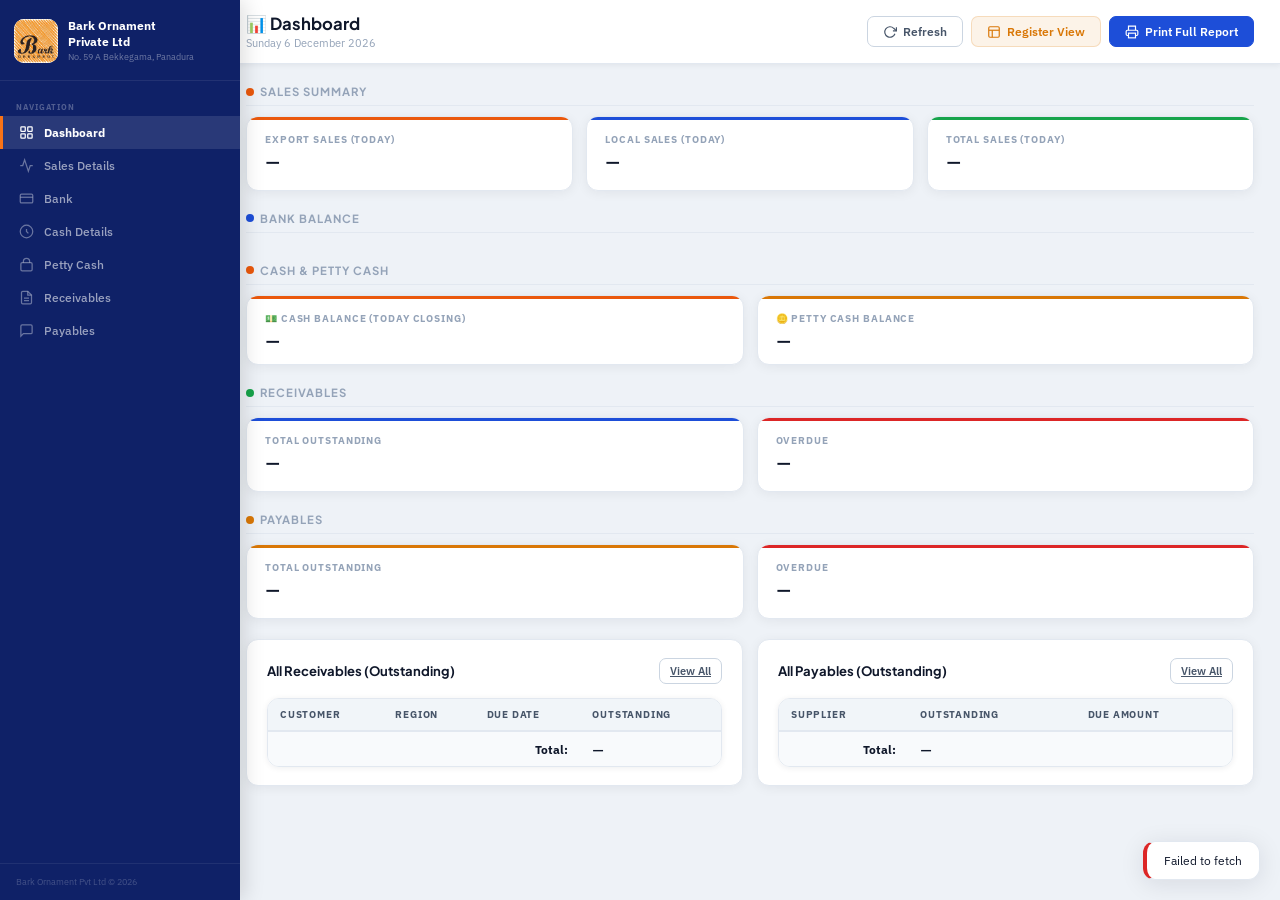
==== index.html @ 31d3d441 "index.html" ====
<!DOCTYPE html>
<html lang="en">
<head>
<meta charset="UTF-8"><meta name="viewport" content="width=device-width,initial-scale=1">
<title>Dashboard | Bark Ornament Pvt Ltd</title>

<style>
/* ── Print-only detail sections ── */
.print-section { display:none; }

/* ── Register Modal ── */
.reg-overlay { display:none; position:fixed; inset:0; background:rgba(10,20,50,0.55); backdrop-filter:blur(5px); z-index:2000; align-items:flex-start; justify-content:center; padding:20px; overflow-y:auto; }
.reg-overlay.open { display:flex; }
.reg-modal { background:#f0f4f8; border-radius:16px; width:100%; max-width:900px; box-shadow:0 24px 80px rgba(0,0,0,0.22); animation:slideUp 0.2s ease; margin:auto; }
.reg-header { background:linear-gradient(135deg,#1a2d6b 0%,#1d4ed8 100%); border-radius:16px 16px 0 0; padding:22px 28px 18px; display:flex; align-items:center; justify-content:space-between; }
.reg-header-left { display:flex; align-items:center; gap:14px; }
.reg-header-left img { width:52px; height:52px; border-radius:10px; background:#fff; object-fit:cover; }
.reg-header-logo-fallback { width:52px; height:52px; border-radius:10px; background:#fff; display:flex; align-items:center; justify-content:center; font-weight:800; font-size:0.75rem; color:#1a2d6b; }
.reg-company { color:#fff; }
.reg-company h2 { font-family:'Plus Jakarta Sans',sans-serif; font-weight:800; font-size:1.1rem; line-height:1.2; }
.reg-company p { font-size:0.72rem; opacity:0.72; margin-top:3px; }
.reg-title-center { flex:1; text-align:center; color:#fff; }
.reg-title-center h1 { font-family:'Plus Jakarta Sans',sans-serif; font-weight:800; font-size:1.25rem; letter-spacing:0.02em; }
.reg-title-center .reg-date { font-size:0.78rem; opacity:0.8; margin-top:3px; }
.reg-close { background:rgba(255,255,255,0.15); border:none; color:#fff; width:32px; height:32px; border-radius:8px; cursor:pointer; font-size:1.1rem; display:flex; align-items:center; justify-content:center; transition:background 0.13s; }
.reg-close:hover { background:rgba(255,255,255,0.28); }
.reg-body { padding:22px 28px; }
.reg-section { margin-bottom:20px; }
.reg-section-title { font-family:'Plus Jakarta Sans',sans-serif; font-weight:700; font-size:0.72rem; text-transform:uppercase; letter-spacing:0.1em; color:#1d4ed8; padding:0 0 6px; margin-bottom:10px; border-bottom:2px solid #1d4ed8; display:flex; align-items:center; gap:7px; }
.reg-cards { display:grid; gap:10px; margin-bottom:6px; }
.reg-cards.cols3 { grid-template-columns:repeat(3,1fr); }
.reg-cards.cols2 { grid-template-columns:repeat(2,1fr); }
.reg-card { background:#fff; border-radius:10px; padding:13px 16px; border:1px solid #e2e8f0; box-shadow:0 1px 4px rgba(0,0,0,0.06); border-left:4px solid #1d4ed8; }
.reg-card.green { border-left-color:#16a34a; }
.reg-card.orange { border-left-color:#ea580c; }
.reg-card.red { border-left-color:#dc2626; }
.reg-card.yellow { border-left-color:#d97706; }
.reg-card.cyan { border-left-color:#0284c7; }
.reg-card .rc-label { font-size:0.64rem; font-weight:700; text-transform:uppercase; letter-spacing:0.08em; color:#94a3b8; margin-bottom:5px; }
.reg-card .rc-val { font-family:'Plus Jakarta Sans',sans-serif; font-weight:800; font-size:1.2rem; color:#0f172a; }
.reg-card .rc-sub { font-size:0.68rem; color:#64748b; margin-top:3px; }
.reg-table { width:100%; border-collapse:collapse; font-size:0.8rem; border-radius:8px; overflow:hidden; border:1px solid #e2e8f0; }
.reg-table thead th { background:#1d4ed8; color:#fff; padding:8px 12px; text-align:left; font-size:0.65rem; font-weight:700; text-transform:uppercase; letter-spacing:0.07em; }
.reg-table th.r, .reg-table td.r { text-align:right; }
.reg-table tbody tr { border-bottom:1px solid #f1f5f9; transition:background 0.1s; }
.reg-table tbody tr:nth-child(even) { background:#f8fafc; }
.reg-table tbody tr:hover { background:#eff6ff; }
.reg-table td { padding:7px 12px; color:#1e293b; }
.reg-table tfoot td { background:#f1f5f9; font-weight:700; border-top:2px solid #e2e8f0; padding:8px 12px; }
.reg-footer { background:#f8fafc; border-top:1px solid #e2e8f0; border-radius:0 0 16px 16px; padding:12px 28px; display:flex; align-items:center; justify-content:space-between; font-size:0.72rem; color:#94a3b8; }
.reg-print-btn { background:#1d4ed8; color:#fff; border:none; border-radius:8px; padding:9px 20px; font-size:0.82rem; font-weight:700; cursor:pointer; display:flex; align-items:center; gap:6px; font-family:'IBM Plex Sans',sans-serif; transition:background 0.13s; }
.reg-print-btn:hover { background:#1e40af; }

@media print {
  /* Hide everything except the print report */
  body > *:not(#printReport) { display:none !important; }
  #printReport { display:block !important; }
  .screen-only { display:none !important; }

  /* A4 page setup */
  @page { size:A4 portrait; margin:14mm 12mm 14mm 12mm; }

  #printReport {
    font-family:'Segoe UI',Arial,sans-serif;
    font-size:9pt;
    color:#111;
    background:#fff;
    width:100%;
  }

  /* Header */
  .pr-header { display:flex !important; align-items:center; padding-bottom:10pt; border-bottom:2.5pt solid #1a2d6b; margin-bottom:12pt; }
  .pr-header-logo { width:56pt; height:56pt; object-fit:cover; border-radius:6pt; margin-right:12pt; }
  .pr-header-company h1 { font-size:14pt; font-weight:700; color:#1a2d6b; margin:0 0 2pt; }
  .pr-header-company p { font-size:8pt; color:#555; margin:0; line-height:1.5; }
  .pr-header-right { margin-left:auto; text-align:right; }
  .pr-header-right .pr-report-title { font-size:13pt; font-weight:700; color:#1a2d6b; display:block; }
  .pr-header-right .pr-report-date { font-size:8pt; color:#555; display:block; margin-top:2pt; }
  .pr-header-right .pr-generated { font-size:7.5pt; color:#888; display:block; margin-top:2pt; }

  /* Divider */
  .pr-divider { height:1pt; background:#1a2d6b; margin:8pt 0; display:block !important; }

  /* Section heading */
  .print-section { display:block !important; page-break-inside:avoid; margin-bottom:14pt; }
  .print-section h3 { font-size:9pt; font-weight:700; color:#fff; background:#1a2d6b !important; -webkit-print-color-adjust:exact; print-color-adjust:exact; padding:5pt 8pt; border-radius:3pt; margin-bottom:6pt; text-transform:uppercase; letter-spacing:0.06em; display:flex; align-items:center; gap:4pt; }

  /* Summary cards in print */
  .print-summary-grid { display:grid !important; grid-template-columns:repeat(3,1fr); gap:6pt; margin-bottom:8pt; }
  .print-summary-card { border:1pt solid #ddd; border-radius:4pt; padding:7pt 9pt; border-left:3pt solid #1d4ed8; }
  .print-summary-card.orange { border-left-color:#ea580c; }
  .print-summary-card.green { border-left-color:#16a34a; }
  .print-summary-card .ps-label { font-size:6.5pt; font-weight:700; color:#888; text-transform:uppercase; letter-spacing:0.07em; margin-bottom:3pt; }
  .print-summary-card .ps-val { font-size:11pt; font-weight:700; color:#1a2d6b; }

  /* Tables */
  .print-table { width:100%; border-collapse:collapse; font-size:8pt; margin-bottom:4pt; }
  .print-table th { background:#1a2d6b !important; color:#fff !important; padding:5pt 7pt; text-align:left; font-size:7pt; text-transform:uppercase; letter-spacing:0.06em; -webkit-print-color-adjust:exact; print-color-adjust:exact; }
  .print-table td { padding:5pt 7pt; border-bottom:0.5pt solid #eee; }
  .print-table tbody tr:nth-child(even) td { background:#f4f7ff !important; -webkit-print-color-adjust:exact; print-color-adjust:exact; }
  .print-table tfoot td { background:#e8edf7 !important; font-weight:700; border-top:1.5pt solid #1a2d6b; -webkit-print-color-adjust:exact; print-color-adjust:exact; }
  .print-two-col { display:grid !important; grid-template-columns:1fr 1fr; gap:10pt; margin-bottom:12pt; }
  .print-two-col .print-section { margin-bottom:0; }
  .text-right { text-align:right !important; }
  .c-blue { color:#1a2d6b !important; font-weight:700; }
  .c-green { color:#16a34a !important; font-weight:700; }
  .c-red { color:#dc2626 !important; font-weight:700; }
  .c-orange { color:#ea580c !important; font-weight:700; }

  /* Footer */
  .pr-footer { display:flex !important; justify-content:space-between; border-top:1pt solid #ccc; padding-top:6pt; margin-top:10pt; font-size:7pt; color:#888; }
}
/* Screen summary grid overrides */
.dash-summary-group { margin-bottom:16px; }
.dash-section-title { font-family:'Plus Jakarta Sans',sans-serif; font-size:0.78rem; font-weight:700; text-transform:uppercase; letter-spacing:0.09em; color:var(--text-muted); margin-bottom:10px; padding-bottom:6px; border-bottom:1px solid var(--border); display:flex; align-items:center; gap:6px; }
.dash-section-title span { width:8px; height:8px; border-radius:50%; display:inline-block; background:var(--accent); }
.dash-section-title span.g { background:var(--success); }
.dash-section-title span.y { background:var(--warning); }
.dash-section-title span.o { background:var(--orange); }
/* ── SIDEBAR ── */
.sidebar{width:220px;min-height:100vh;background:#1a2d6b;display:flex;flex-direction:column;position:fixed;top:0;left:0;bottom:0;z-index:100;box-shadow:3px 0 16px rgba(0,0,0,0.18)}
.sb-logo{padding:18px 14px 16px;border-bottom:1px solid rgba(255,255,255,0.08);display:flex;align-items:center;gap:10px}
.sb-logo-img{width:44px;height:44px;background:#fff;border-radius:10px;display:flex;align-items:center;justify-content:center;font-weight:800;font-size:0.78rem;color:#1a2d6b;flex-shrink:0}
.sb-company{font-weight:700;font-size:0.8rem;color:#fff;line-height:1.35}
.sb-addr{font-size:0.62rem;color:rgba(255,255,255,0.4);margin-top:2px;line-height:1.4}
.sb-nav{flex:1;padding:10px 0;overflow-y:auto}
.sb-lbl{font-size:0.58rem;font-weight:700;letter-spacing:0.12em;text-transform:uppercase;color:rgba(255,255,255,0.28);padding:10px 16px 4px}
.sb-link{display:flex;align-items:center;gap:10px;padding:9px 16px;color:rgba(255,255,255,0.58);text-decoration:none;font-size:0.81rem;font-weight:500;cursor:pointer;border-left:3px solid transparent;transition:all 0.13s;user-select:none}
.sb-link:hover{background:rgba(255,255,255,0.08);color:#fff}
.sb-link.active{background:rgba(255,255,255,0.11);color:#fff;border-left-color:#f97316;font-weight:700}
.sb-link svg{width:15px;height:15px;flex-shrink:0;opacity:0.65}
.sb-link.active svg{opacity:1}
.sb-footer{padding:11px 16px;border-top:1px solid rgba(255,255,255,0.07);font-size:0.62rem;color:rgba(255,255,255,0.22);line-height:1.6}
</style>
<style>
@import url('https://fonts.googleapis.com/css2?family=Plus+Jakarta+Sans:wght@400;500;600;700;800&family=IBM+Plex+Sans:wght@300;400;500;600&display=swap');

:root {
  --bg-page:    #eef2f7;
  --bg-card:    #ffffff;
  --bg-card2:   #f8fafc;
  --bg-input:   #f1f5f9;

  --sidebar-bg:     #0f2167;
  --sidebar-border: rgba(255,255,255,0.08);
  --sidebar-text:   rgba(255,255,255,0.62);
  --sidebar-active-bg: rgba(255,255,255,0.12);
  --sidebar-accent: #f97316;

  --accent:      #1d4ed8;
  --accent-hov:  #1e40af;
  --accent-light:#3b82f6;
  --accent-soft: rgba(29,78,216,0.07);

  --border:      #e2e8f0;
  --border-dark: #cbd5e1;

  --text-primary:   #0f172a;
  --text-secondary: #475569;
  --text-muted:     #94a3b8;

  --success:   #16a34a; --success-bg: rgba(22,163,74,0.09);
  --warning:   #d97706; --warning-bg: rgba(217,119,6,0.09);
  --danger:    #dc2626; --danger-bg:  rgba(220,38,38,0.09);
  --info:      #0284c7; --info-bg:    rgba(2,132,199,0.09);
  --orange:    #ea580c; --orange-bg:  rgba(234,88,12,0.09);

  --sidebar-w: 240px;
  --hdr-h: 64px;
  --radius: 12px; --radius-sm: 7px;
  --shadow: 0 4px 24px rgba(15,23,42,0.10);
  --shadow-sm: 0 1px 6px rgba(15,23,42,0.07);
  --shadow-card: 0 2px 12px rgba(15,23,42,0.06);
}

*,*::before,*::after{box-sizing:border-box;margin:0;padding:0}
html{font-size:14.5px}
body{font-family:'IBM Plex Sans',sans-serif;background:var(--bg-page);color:var(--text-primary);min-height:100vh;display:flex;overflow-x:hidden}
::-webkit-scrollbar{width:5px}
::-webkit-scrollbar-track{background:var(--bg-page)}
::-webkit-scrollbar-thumb{background:var(--border-dark);border-radius:3px}

/* SIDEBAR */
.sidebar{width:var(--sidebar-w);min-height:100vh;background:var(--sidebar-bg);display:flex;flex-direction:column;position:fixed;top:0;left:0;bottom:0;z-index:100;box-shadow:4px 0 20px rgba(0,0,0,0.14)}

.sidebar-logo img{width:52px;height:52px;object-fit:contain;border-radius:8px;background:#fff;padding:3px;margin-bottom:9px}
.sidebar-logo .company{font-family:'Plus Jakarta Sans',sans-serif;font-weight:700;font-size:0.86rem;color:#fff;line-height:1.3}
.sidebar-logo .subtitle{font-size:0.68rem;color:var(--sidebar-text);margin-top:3px;line-height:1.4}









/* MAIN */
.main{margin-left:220px;flex:1;min-height:100vh;display:flex;flex-direction:column}
.page-header{background:var(--bg-card);border-bottom:1px solid var(--border);padding:0 26px;height:var(--hdr-h);display:flex;align-items:center;justify-content:space-between;position:sticky;top:0;z-index:50;box-shadow:var(--shadow-sm)}
.page-header-left h1{font-family:'Plus Jakarta Sans',sans-serif;font-weight:700;font-size:1.15rem;color:var(--text-primary)}
.page-header-left .page-date{font-size:0.74rem;color:var(--text-muted);margin-top:2px}
.page-header-right{display:flex;gap:8px;align-items:center}
.content{padding:20px 26px;flex:1}

/* BUTTONS */
.btn{display:inline-flex;align-items:center;gap:6px;padding:7px 15px;border-radius:var(--radius-sm);font-family:'IBM Plex Sans',sans-serif;font-size:0.82rem;font-weight:600;cursor:pointer;border:1px solid transparent;transition:all 0.15s;white-space:nowrap}
.btn svg{width:14px;height:14px}
.btn-primary{background:var(--accent);color:#fff;border-color:var(--accent)}
.btn-primary:hover{background:var(--accent-hov);transform:translateY(-1px);box-shadow:0 4px 12px rgba(29,78,216,0.28)}
.btn-success{background:var(--success);color:#fff}
.btn-success:hover{filter:brightness(1.08)}
.btn-secondary{background:#fff;color:var(--text-secondary);border-color:var(--border-dark)}
.btn-secondary:hover{background:var(--bg-card2);color:var(--text-primary)}
.btn-danger{background:var(--danger-bg);color:var(--danger);border-color:rgba(220,38,38,0.2)}
.btn-danger:hover{background:var(--danger);color:#fff}
.btn-warning{background:var(--warning-bg);color:var(--warning);border-color:rgba(217,119,6,0.2)}
.btn-warning:hover{background:var(--warning);color:#fff}
.btn-orange{background:var(--orange-bg);color:var(--orange);border-color:rgba(234,88,12,0.2)}
.btn-orange:hover{background:var(--orange);color:#fff}
.btn-icon{padding:6px 8px}
.btn-sm{padding:5px 10px;font-size:0.77rem}

/* CARDS */
.card{background:var(--bg-card);border:1px solid var(--border);border-radius:var(--radius);padding:18px 20px;box-shadow:var(--shadow-card)}
.card-header{display:flex;align-items:center;justify-content:space-between;margin-bottom:14px}
.card-title{font-family:'Plus Jakarta Sans',sans-serif;font-weight:700;font-size:0.9rem;color:var(--text-primary)}

/* SUMMARY CARDS */
.summary-grid{display:grid;grid-template-columns:repeat(auto-fill,minmax(205px,1fr));gap:13px;margin-bottom:20px}
.summary-card{background:var(--bg-card);border:1px solid var(--border);border-radius:var(--radius);padding:16px 18px;box-shadow:var(--shadow-card);position:relative;overflow:hidden;transition:transform 0.16s,box-shadow 0.16s}
.summary-card:hover{transform:translateY(-2px);box-shadow:var(--shadow)}
.summary-card::before{content:'';position:absolute;top:0;left:0;right:0;height:3px;background:var(--accent)}
.summary-card.green::before{background:var(--success)}
.summary-card.yellow::before{background:var(--warning)}
.summary-card.red::before{background:var(--danger)}
.summary-card.cyan::before{background:var(--info)}
.summary-card.orange::before{background:var(--orange)}
.sc-label{font-size:0.68rem;font-weight:700;text-transform:uppercase;letter-spacing:0.09em;color:var(--text-muted);margin-bottom:7px}
.sc-value{font-family:'Plus Jakarta Sans',sans-serif;font-weight:800;font-size:1.38rem;color:var(--text-primary);line-height:1.1}
.sc-value.small{font-size:1.05rem}
.sc-sub{font-size:0.71rem;color:var(--text-secondary);margin-top:4px}

/* TOOLBAR/FILTER */
.toolbar{display:flex;align-items:center;gap:9px;flex-wrap:wrap;margin-bottom:13px}
.filter-bar{display:flex;gap:8px;flex-wrap:wrap;margin-bottom:13px;align-items:center}
.filter-bar label{font-size:0.74rem;color:var(--text-muted);font-weight:600}
.filter-bar select,.filter-bar input[type="date"],.filter-bar input[type="text"]{background:var(--bg-card);border:1px solid var(--border-dark);border-radius:var(--radius-sm);padding:6px 10px;color:var(--text-primary);font-size:0.81rem;outline:none;font-family:'IBM Plex Sans',sans-serif;transition:border-color 0.14s}
.filter-bar select:focus,.filter-bar input:focus{border-color:var(--accent);box-shadow:0 0 0 3px rgba(29,78,216,0.08)}
.search-box{position:relative}
.search-box input{background:var(--bg-card);border:1px solid var(--border-dark);border-radius:var(--radius-sm);padding:6px 10px 6px 32px;color:var(--text-primary);font-size:0.81rem;width:200px;outline:none;font-family:'IBM Plex Sans',sans-serif;transition:border-color 0.14s}
.search-box input:focus{border-color:var(--accent);box-shadow:0 0 0 3px rgba(29,78,216,0.08)}
.search-box svg{position:absolute;left:9px;top:50%;transform:translateY(-50%);width:14px;height:14px;color:var(--text-muted)}

/* TABS */
.tabs{display:flex;border-bottom:2px solid var(--border);margin-bottom:16px}
.tab{padding:8px 18px;font-size:0.83rem;font-weight:600;color:var(--text-muted);cursor:pointer;border-bottom:2px solid transparent;margin-bottom:-2px;transition:all 0.15s}
.tab:hover{color:var(--text-primary)}
.tab.active{color:var(--accent);border-bottom-color:var(--accent)}

/* SECTION HEADER */
.section-hdr{display:flex;align-items:center;justify-content:space-between;margin-bottom:11px}
.section-hdr h2{font-family:'Plus Jakarta Sans',sans-serif;font-weight:700;font-size:0.93rem;color:var(--text-primary);display:flex;align-items:center;gap:7px}
.section-hdr h2 .dot{width:8px;height:8px;border-radius:50%;background:var(--accent);display:inline-block}
.section-hdr h2 .dot.green{background:var(--success)}
.section-hdr h2 .dot.yellow{background:var(--warning)}
.section-hdr h2 .dot.orange{background:var(--orange)}
.section-hdr h2 .dot.red{background:var(--danger)}

/* TABLE */
.table-wrap{overflow-x:auto;border-radius:var(--radius);border:1px solid var(--border);box-shadow:var(--shadow-sm)}
.data-table{width:100%;border-collapse:collapse;font-size:0.83rem}
.data-table thead th{background:#f1f5f9;padding:9px 12px;text-align:left;font-weight:700;font-size:0.69rem;text-transform:uppercase;letter-spacing:0.08em;color:var(--text-secondary);border-bottom:2px solid var(--border);white-space:nowrap}
.data-table tbody tr{border-bottom:1px solid var(--border);transition:background 0.11s}
.data-table tbody tr:hover{background:var(--accent-soft)}
.data-table tbody tr:last-child{border-bottom:none}
.data-table td{padding:9px 12px;color:var(--text-primary);vertical-align:middle}
.data-table td.muted{color:var(--text-muted)}
.data-table tfoot td{background:#f8fafc;font-weight:700;padding:9px 12px;border-top:2px solid var(--border);font-size:0.85rem}
.actions{display:flex;gap:4px;align-items:center}

/* BADGES */
.badge{display:inline-flex;align-items:center;padding:2px 8px;border-radius:20px;font-size:0.69rem;font-weight:700}
.badge-success{background:var(--success-bg);color:var(--success)}
.badge-warning{background:var(--warning-bg);color:var(--warning)}
.badge-danger{background:var(--danger-bg);color:var(--danger)}
.badge-info{background:var(--info-bg);color:var(--info)}
.badge-orange{background:var(--orange-bg);color:var(--orange)}
.badge-secondary{background:#f1f5f9;color:var(--text-secondary)}
.region-local{background:rgba(29,78,216,0.08);color:var(--accent)}
.region-seychelles{background:var(--success-bg);color:var(--success)}
.region-maldives{background:var(--warning-bg);color:var(--warning)}
.cur-lkr{background:var(--info-bg);color:var(--info);font-size:0.67rem}
.cur-usd{background:var(--success-bg);color:var(--success);font-size:0.67rem}
.type-export{background:var(--orange-bg);color:var(--orange)}
.type-local{background:var(--accent-soft);color:var(--accent)}

/* ACCOUNT CARDS */
.acc-grid{display:grid;grid-template-columns:repeat(auto-fill,minmax(245px,1fr));gap:13px;margin-bottom:18px}
.acc-card{background:var(--bg-card);border:1px solid var(--border);border-radius:var(--radius);padding:16px 18px;box-shadow:var(--shadow-card);position:relative;transition:box-shadow 0.16s}
.acc-card:hover{box-shadow:var(--shadow)}
.acc-card .acc-currency{position:absolute;top:12px;right:12px}
.acc-bank{font-size:0.7rem;color:var(--text-muted);margin-bottom:3px}
.acc-name{font-family:'Plus Jakarta Sans',sans-serif;font-weight:700;font-size:0.93rem;color:var(--text-primary)}
.acc-no{font-size:0.71rem;color:var(--text-secondary);font-family:monospace;margin-top:2px}
.acc-balance{font-family:'Plus Jakarta Sans',sans-serif;font-weight:800;font-size:1.25rem;color:var(--accent);margin-top:10px}
.acc-balance.usd{color:var(--success)}
.acc-actions{display:flex;gap:6px;margin-top:11px}

/* MODAL */
.modal-overlay{display:none;position:fixed;inset:0;background:rgba(15,23,42,0.4);backdrop-filter:blur(3px);z-index:1000;align-items:center;justify-content:center;padding:20px}
.modal-overlay.open{display:flex}
.modal{background:var(--bg-card);border:1px solid var(--border);border-radius:var(--radius);box-shadow:0 20px 60px rgba(15,23,42,0.16);width:100%;max-width:520px;max-height:90vh;display:flex;flex-direction:column;animation:slideUp 0.18s ease}
.modal.modal-lg{max-width:680px}
@keyframes slideUp{from{transform:translateY(14px);opacity:0}to{transform:none;opacity:1}}
.modal-header{display:flex;align-items:center;justify-content:space-between;padding:16px 20px 13px;border-bottom:1px solid var(--border)}
.modal-header h3{font-family:'Plus Jakarta Sans',sans-serif;font-weight:700;font-size:0.98rem;color:var(--text-primary)}
.modal-close{background:none;border:none;color:var(--text-muted);cursor:pointer;font-size:1.25rem;line-height:1;padding:0 4px;transition:color 0.13s;border-radius:4px}
.modal-close:hover{color:var(--danger);background:var(--danger-bg)}
.modal-body{padding:16px 20px;overflow-y:auto;flex:1}
.modal-footer{padding:13px 20px;border-top:1px solid var(--border);display:flex;gap:8px;justify-content:flex-end}

/* FORM */
.form-grid{display:grid;grid-template-columns:1fr 1fr;gap:12px}
.form-grid.single{grid-template-columns:1fr}
.form-group{display:flex;flex-direction:column;gap:5px}
.form-group.span2{grid-column:span 2}
.form-group label{font-size:0.72rem;font-weight:700;color:var(--text-secondary);text-transform:uppercase;letter-spacing:0.04em}
.form-control{background:var(--bg-input);border:1px solid var(--border);border-radius:var(--radius-sm);padding:8px 10px;color:var(--text-primary);font-size:0.85rem;outline:none;font-family:'IBM Plex Sans',sans-serif;transition:border-color 0.14s,box-shadow 0.14s}
.form-control:focus{border-color:var(--accent);box-shadow:0 0 0 3px rgba(29,78,216,0.09);background:#fff}
.form-control option{background:#fff}
textarea.form-control{resize:vertical;min-height:62px}

/* MISC */
.divider{height:1px;background:var(--border);margin:18px 0}
.text-success{color:var(--success)}.text-danger{color:var(--danger)}.text-warning{color:var(--warning)}.text-info{color:var(--info)}.text-muted{color:var(--text-muted)}.text-orange{color:var(--orange)}
.fw700{font-weight:700;font-family:'Plus Jakarta Sans',sans-serif}
.two-col{display:grid;grid-template-columns:1fr 1fr;gap:14px;margin-bottom:20px}
@media(max-width:900px){.two-col{grid-template-columns:1fr}}

/* LOADING */
#loading{display:none;position:fixed;inset:0;background:rgba(255,255,255,0.72);backdrop-filter:blur(2px);z-index:2000;align-items:center;justify-content:center;flex-direction:column;gap:12px}
.spinner{width:36px;height:36px;border-radius:50%;border:3px solid var(--border-dark);border-top-color:var(--accent);animation:spin 0.68s linear infinite}
@keyframes spin{to{transform:rotate(360deg)}}
.loading-text{font-size:0.82rem;color:var(--text-secondary);font-weight:600}

/* TOAST */
.toast{position:fixed;bottom:20px;right:20px;z-index:9999;background:#fff;border:1px solid var(--border);border-radius:var(--radius);padding:11px 17px;font-size:0.84rem;color:var(--text-primary);box-shadow:var(--shadow);max-width:310px;transform:translateY(14px);opacity:0;transition:all 0.26s}
.toast.show{transform:none;opacity:1}
.toast-success{border-left:4px solid var(--success)}
.toast-error{border-left:4px solid var(--danger)}
.toast-warning{border-left:4px solid var(--warning)}
.toast-info{border-left:4px solid var(--info)}

/* EMPTY STATE */
.empty-state{text-align:center;padding:34px 20px;color:var(--text-muted)}
.empty-state p{font-size:0.86rem}

/* PRINT */
.print-company-header{display:none}
@media print{
  body{background:#fff!important;color:#000!important}
  .sidebar,.page-header-right,.toolbar,.filter-bar,.btn,.actions,.modal-overlay,#loading,.toast,.tabs{display:none!important}
  .main{margin-left:220px;align-items:center;gap:13px;padding-bottom:11px;border-bottom:2px solid #1d4ed8;margin-bottom:14px}
  .print-company-header img{width:54px;height:54px;object-fit:contain}
  .print-company-header .pch-name{font-size:13pt;font-weight:700;color:#1d4ed8}
  .print-company-header .pch-addr{font-size:8.5pt;color:#555;margin-top:2px}
  .print-company-header .pch-right{margin-left:auto;text-align:right;font-size:8.5pt;color:#555}
  .summary-card{border:1px solid #ddd!important;box-shadow:none!important;page-break-inside:avoid}
  .summary-card::before{display:none}
  .sc-value{color:#1d4ed8!important}
  .card,.table-wrap{border:1px solid #ddd!important;box-shadow:none!important}
  .data-table thead th{background:#1d4ed8!important;color:#fff!important;-webkit-print-color-adjust:exact;print-color-adjust:exact}
  .data-table tbody tr:nth-child(even) td{background:#f8faff!important}
  .data-table td{border-bottom:1px solid #eee!important}
  @page{margin:14mm 12mm}
}

</style>
<script>
// ============================================================
// config.js — Bark Ornament Daily Report System
// ============================================================

const CONFIG = {
  SCRIPT_URL: 'https://script.google.com/macros/s/AKfycbw4HSqqDmnhU5y49DDHaBzI7YbsXTFkUHZzKFRUBFmICh_fTPoFvyADgTboPgqcxTXr/exec',
  COMPANY_NAME:    'Bark Ornament Private Ltd',
  COMPANY_ADDRESS: 'No. 59 A Bekkegama, Panadura',
};

// ============================================================
// common.js — Bark Ornament Daily Report System
// Shared utilities, API helpers, formatters
// ============================================================

/* ─────────────────────────────────────────────────────────────
   CONFIG VALIDATION
───────────────────────────────────────────────────────────── */
function isConfigured() {
  return CONFIG.SCRIPT_URL &&
         CONFIG.SCRIPT_URL !== 'YOUR_GOOGLE_APPS_SCRIPT_WEB_APP_URL' &&
         CONFIG.SCRIPT_URL.startsWith('https://script.google.com');
}

function showConfigBanner() {
  if (document.getElementById('__configBanner')) return;
  const b = document.createElement('div');
  b.id = '__configBanner';
  b.style.cssText = [
    'position:fixed;top:0;left:0;right:0;z-index:99999',
    'background:#fef3c7;border-bottom:2px solid #d97706',
    'padding:11px 20px;display:flex;align-items:center;gap:10px',
    "font-family:'IBM Plex Sans',sans-serif;font-size:0.85rem;color:#92400e",
    'box-shadow:0 2px 8px rgba(0,0,0,0.1)'
  ].join(';');
  b.innerHTML = `
    <span style="font-size:1.2rem">⚙️</span>
    <div>
      <strong>Setup needed:</strong>
      Open <code style="background:#fde68a;padding:1px 5px;border-radius:3px">config.js</code>
      on GitHub and replace <code style="background:#fde68a;padding:1px 5px;border-radius:3px">YOUR_GOOGLE_APPS_SCRIPT_WEB_APP_URL</code>
      with your deployed Apps Script URL.
    </div>
    <button onclick="this.parentElement.remove()"
      style="margin-left:auto;background:none;border:none;font-size:1.3rem;cursor:pointer;color:#92400e;line-height:1">✕</button>
  `;
  document.body.prepend(b);
  const main = document.querySelector('.main');
  if (main) main.style.marginTop = '50px';
}

/* ─────────────────────────────────────────────────────────────
   API HELPERS
   Uses Google Apps Script Web App URL.
   GitHub Pages → Apps Script works via redirect:follow + JSON.
───────────────────────────────────────────────────────────── */
async function apiGet(params) {
  const r = await fetch(CONFIG.SCRIPT_URL + '?' + new URLSearchParams(params));
  const j = await r.json();
  if (j.error) throw new Error(j.error);
  return j.data ?? j;
}

async function apiPost(body) {
  const r = await fetch(CONFIG.SCRIPT_URL, { method: 'POST', body: JSON.stringify(body) });
  const j = await r.json();
  if (j.error) throw new Error(j.error);
  return j;
}

/* ─────────────────────────────────────────────────────────────
   FORMATTERS
───────────────────────────────────────────────────────────── */
function fmtLKR(n) {
  return 'Rs\u00A0' + parseFloat(n || 0)
    .toLocaleString('en-LK', { minimumFractionDigits: 2, maximumFractionDigits: 2 });
}
function fmtUSD(n) {
  return '$\u00A0' + parseFloat(n || 0)
    .toLocaleString('en-US', { minimumFractionDigits: 2, maximumFractionDigits: 2 });
}
function fmtMoney(n, cur) { return cur === 'USD' ? fmtUSD(n) : fmtLKR(n); }

function fmtDate(d) {
  if (!d) return '—';
  const dt = new Date(d);
  if (isNaN(dt)) return String(d);
  return dt.toLocaleDateString('en-GB', { day: '2-digit', month: 'short', year: 'numeric' });
}
function fmtDateInput(d) {
  if (!d) return '';
  const dt = new Date(d);
  if (isNaN(dt)) return '';
  return dt.toISOString().split('T')[0];
}
function todayISO() { return new Date().toISOString().split('T')[0]; }

function isOverdue(dueDate) {
  if (!dueDate) return false;
  const due = new Date(dueDate); due.setHours(0, 0, 0, 0);
  const now = new Date();         now.setHours(0, 0, 0, 0);
  return due < now;
}

/* ─────────────────────────────────────────────────────────────
   BADGES
───────────────────────────────────────────────────────────── */
function statusBadge(s) {
  const m = { Paid:'badge-success', Partial:'badge-warning', Pending:'badge-info', Overdue:'badge-danger' };
  return `<span class="badge ${m[s]||'badge-secondary'}">${s||'—'}</span>`;
}
function regionBadge(r) {
  const m = { Local:'region-local', Seychelles:'region-seychelles', Maldives:'region-maldives' };
  return `<span class="badge ${m[r]||'badge-secondary'}">${r||'—'}</span>`;
}

/* ─────────────────────────────────────────────────────────────
   UI HELPERS
───────────────────────────────────────────────────────────── */
function showLoading(v) {
  const el = document.getElementById('loading');
  if (el) el.style.display = v ? 'flex' : 'none';
}

let _toastTimer;
function showToast(msg, type = 'success') {
  const old = document.getElementById('__toast');
  if (old) old.remove();
  clearTimeout(_toastTimer);
  const t = document.createElement('div');
  t.id = '__toast';
  t.className = `toast toast-${type}`;
  t.textContent = msg;
  document.body.appendChild(t);
  requestAnimationFrame(() => t.classList.add('show'));
  _toastTimer = setTimeout(() => {
    t.classList.remove('show');
    setTimeout(() => t.remove(), 320);
  }, 3500);
}

function openModal(id) {
  const el = document.getElementById(id);
  if (!el) return;
  el.style.display = 'flex';
  el.classList.add('open');
}
function closeModal(id) {
  const el = document.getElementById(id);
  if (!el) return;
  el.style.display = 'none';
  el.classList.remove('open');
}
document.addEventListener('click', e => {
  if (e.target.classList.contains('modal-overlay')) {
    e.target.style.display = 'none';
    e.target.classList.remove('open');
  }
});

async function confirmDel(msg = 'Delete this record? This cannot be undone.') {
  return window.confirm(msg);
}

function doPrint(title) {
  const orig = document.title;
  document.title = `${title} — ${CONFIG.COMPANY_NAME} — ${fmtDate(new Date())}`;
  window.print();
  document.title = orig;
}

/* ─────────────────────────────────────────────────────────────
   PAGE INIT
───────────────────────────────────────────────────────────── */
function setPageDate() {
  const s = new Date().toLocaleDateString('en-GB', {
    weekday: 'long', year: 'numeric', month: 'long', day: 'numeric'
  });
  const el = document.getElementById('pageDate');
  if (el) el.textContent = s;
  const ph = document.getElementById('printDateHdr');
  if (ph) ph.innerHTML = 'Report Date:<br><strong>' + s + '</strong>';
}

function setActiveNav() {
  const page = location.pathname.split('/').pop() || 'index.html';
  document.querySelectorAll('.sb-link').forEach(a => {
    a.classList.toggle('active', a.getAttribute('href') === page);
  });
}

document.addEventListener('DOMContentLoaded', () => {
  setPageDate();
  setActiveNav();
  const yr = document.getElementById('yr');
  if (yr) yr.textContent = new Date().getFullYear();
  if (!isConfigured()) showConfigBanner();
});

</script>

<!-- ── SMART CACHE ── -->
<script>
(function(){
  const CACHE_TTL = 5 * 60 * 1000; // 5 minutes

  // Wrap fetch to use cache
  window.__cache = {
    get: function(key) {
      try {
        const raw = sessionStorage.getItem('bork_cache_' + key);
        if (!raw) return null;
        const obj = JSON.parse(raw);
        if (Date.now() - obj.ts > CACHE_TTL) { sessionStorage.removeItem('bork_cache_' + key); return null; }
        return obj.data;
      } catch(e) { return null; }
    },
    set: function(key, data) {
      try { sessionStorage.setItem('bork_cache_' + key, JSON.stringify({ts: Date.now(), data})); } catch(e) {}
    },
    clear: function() {
      try {
        Object.keys(sessionStorage).filter(k => k.startsWith('bork_cache_')).forEach(k => sessionStorage.removeItem(k));
      } catch(e) {}
    }
  };

  // Patch fetch to cache GET requests to the Apps Script
  const _origFetch = window.fetch;
  window.fetch = async function(url, opts) {
    const isGet = !opts || !opts.method || opts.method === 'GET';
    const isScript = typeof url === 'string' && url.includes('script.google.com');

    if (isGet && isScript) {
      const cacheKey = url.toString().replace(/.*\?/, '');
      const cached = window.__cache.get(cacheKey);

      if (cached) {
        // Return cached instantly
        const blob = new Blob([JSON.stringify(cached)], {type:'application/json'});
        const resp = new Response(blob, {status:200, headers:{'Content-Type':'application/json'}});

        // Silently refresh in background
        setTimeout(() => {
          _origFetch(url, opts).then(r => r.json()).then(fresh => {
            window.__cache.set(cacheKey, fresh);
          }).catch(() => {});
        }, 200);

        return resp;
      } else {
        // No cache — fetch normally and cache the result
        const resp = await _origFetch(url, opts);
        const clone = resp.clone();
        clone.json().then(data => window.__cache.set(cacheKey, data)).catch(() => {});
        return resp;
      }
    }

    // POST (save/delete) — clear cache so next load is fresh
    if (!isGet && isScript) {
      window.__cache.clear();
    }

    return _origFetch(url, opts);
  };
})();
</script>

</head>
<body>

<!-- SIDEBAR -->
<div class="sidebar">
  <div class="sb-logo">
    <div class="sb-logo-img"><img src="logo.jpg" alt="Bark Ornament" style="width:44px;height:44px;object-fit:cover;border-radius:10px;"></div>
    <div>
      <div class="sb-company">Bark Ornament<br>Private Ltd</div>
      <div class="sb-addr">No. 59 A Bekkegama, Panadura</div>
    </div>
  </div>
  <nav class="sb-nav">
    <div class="sb-lbl">Navigation</div>
    <a class="sb-link active" href="index.html">
      <svg fill="none" viewBox="0 0 24 24" stroke="currentColor" stroke-width="2"><rect x="3" y="3" width="7" height="7" rx="1"/><rect x="14" y="3" width="7" height="7" rx="1"/><rect x="3" y="14" width="7" height="7" rx="1"/><rect x="14" y="14" width="7" height="7" rx="1"/></svg>
      Dashboard
    </a>
    <a class="sb-link" href="sales.html">
      <svg fill="none" viewBox="0 0 24 24" stroke="currentColor" stroke-width="2"><polyline points="22 12 18 12 15 21 9 3 6 12 2 12"/></svg>
      Sales Details
    </a>
    <a class="sb-link" href="bank.html">
      <svg fill="none" viewBox="0 0 24 24" stroke="currentColor" stroke-width="2"><rect x="2" y="5" width="20" height="14" rx="2"/><line x1="2" y1="10" x2="22" y2="10"/></svg>
      Bank
    </a>
    <a class="sb-link" href="cash.html">
      <svg fill="none" viewBox="0 0 24 24" stroke="currentColor" stroke-width="2"><circle cx="12" cy="12" r="10"/><path d="M12 8v4l3 3"/></svg>
      Cash Details
    </a>
    <a class="sb-link" href="petty-cash.html">
      <svg fill="none" viewBox="0 0 24 24" stroke="currentColor" stroke-width="2"><path d="M17 9V7a5 5 0 0 0-10 0v2"/><rect x="3" y="9" width="18" height="13" rx="2"/></svg>
      Petty Cash
    </a>
    <a class="sb-link" href="receivables.html">
      <svg fill="none" viewBox="0 0 24 24" stroke="currentColor" stroke-width="2"><path d="M14 2H6a2 2 0 0 0-2 2v16a2 2 0 0 0 2 2h12a2 2 0 0 0 2-2V8z"/><polyline points="14 2 14 8 20 8"/><line x1="16" y1="13" x2="8" y2="13"/><line x1="16" y1="17" x2="8" y2="17"/></svg>
      Receivables
    </a>
    <a class="sb-link" href="payables.html">
      <svg fill="none" viewBox="0 0 24 24" stroke="currentColor" stroke-width="2"><path d="M21 15a2 2 0 0 1-2 2H7l-4 4V5a2 2 0 0 1 2-2h14a2 2 0 0 1 2 2z"/></svg>
      Payables
    </a>
  </nav>
  <div class="sb-footer">Bark Ornament Pvt Ltd &copy; <span id="yr"></span></div>
</div>

<!-- MAIN -->

<div id="loading"><div class="spinner"></div><div class="loading-text">Loading…</div></div>
<div class="main">
  <div class="page-header">
    <div class="page-header-left"><h1>📊 Dashboard</h1><div class="page-date" id="pageDate"></div></div>
    <div class="page-header-right screen-only">
      <button class="btn btn-secondary" onclick="loadAll()">
        <svg fill="none" viewBox="0 0 24 24" stroke="currentColor" stroke-width="2"><polyline points="23 4 23 10 17 10"/><path d="M20.49 15a9 9 0 1 1-2.12-9.36L23 10"/></svg>
        Refresh
      </button>
      <button class="btn btn-warning" onclick="openRegister()">
        <svg fill="none" viewBox="0 0 24 24" stroke="currentColor" stroke-width="2"><rect x="3" y="3" width="18" height="18" rx="2"/><line x1="3" y1="9" x2="21" y2="9"/><line x1="9" y1="21" x2="9" y2="9"/></svg>
        Register View
      </button>
      <button class="btn btn-primary" onclick="printReport()">
        <svg fill="none" viewBox="0 0 24 24" stroke="currentColor" stroke-width="2"><polyline points="6 9 6 2 18 2 18 9"/><path d="M6 18H4a2 2 0 0 1-2-2v-5a2 2 0 0 1 2-2h16a2 2 0 0 1 2 2v5a2 2 0 0 1-2 2h-2"/><rect x="6" y="14" width="12" height="8"/></svg>
        Print Full Report
      </button>
    </div>
  </div>

  <div class="content">
    <div class="print-company-header"><img src="logo.jpg" alt="Logo"><div><div class="pch-name">Bark Ornament Private Ltd</div><div class="pch-addr">No. 59 A Bekkegama, Panadura</div></div><div class="pch-right" id="printDateHdr"></div></div>

    <!-- ══ SCREEN VIEW ══════════════════════════════════════════ -->
    <div class="screen-only">

      <!-- SALES SUMMARY -->
      <div class="dash-section-title"><span class="o"></span> Sales Summary</div>
      <div class="summary-grid" style="grid-template-columns:repeat(3,1fr)" id="salesCards">
        <div class="summary-card orange"><div class="sc-label">Export Sales (Today)</div><div class="sc-value small" id="sc-exp">—</div><div class="sc-sub" id="sc-exp-c"></div></div>
        <div class="summary-card"><div class="sc-label">Local Sales (Today)</div><div class="sc-value small" id="sc-loc">—</div><div class="sc-sub" id="sc-loc-c"></div></div>
        <div class="summary-card green"><div class="sc-label">Total Sales (Today)</div><div class="sc-value small" id="sc-total-sales">—</div><div class="sc-sub" id="sc-total-sales-c"></div></div>
      </div>

      <!-- BANK SUMMARY -->
      <div class="dash-section-title"><span></span> Bank Balance</div>
      <div id="bankSummaryCards" class="summary-grid"></div>

      <!-- CASH -->
      <div class="dash-section-title"><span class="o"></span> Cash &amp; Petty Cash</div>
      <div class="summary-grid" style="grid-template-columns:1fr 1fr">
        <div class="summary-card orange"><div class="sc-label">💵 Cash Balance (Today Closing)</div><div class="sc-value small" id="sc-cash">—</div></div>
        <div class="summary-card yellow"><div class="sc-label">🪙 Petty Cash Balance</div><div class="sc-value small" id="sc-petty">—</div></div>
      </div>

      <!-- RECEIVABLE -->
      <div class="dash-section-title"><span class="g"></span> Receivables</div>
      <div class="summary-grid" style="grid-template-columns:repeat(2,1fr)">
        <div class="summary-card"><div class="sc-label">Total Outstanding</div><div class="sc-value small" id="sc-rec">—</div><div class="sc-sub" id="sc-rec-c"></div></div>
        <div class="summary-card red"><div class="sc-label">Overdue</div><div class="sc-value small" id="sc-rec-over">—</div></div>
      </div>

      <!-- PAYABLE -->
      <div class="dash-section-title"><span class="y"></span> Payables</div>
      <div class="summary-grid" style="grid-template-columns:repeat(2,1fr)">
        <div class="summary-card yellow"><div class="sc-label">Total Outstanding</div><div class="sc-value small" id="sc-pay">—</div><div class="sc-sub" id="sc-pay-c"></div></div>
        <div class="summary-card red"><div class="sc-label">Overdue</div><div class="sc-value small" id="sc-pay-over">—</div></div>
      </div>

      <!-- QUICK TABLES -->
      <div class="two-col">
        <div class="card"><div class="card-header"><div class="card-title">All Receivables (Outstanding)</div><a href="receivables.html" class="btn btn-secondary btn-sm">View All</a></div>
          <div class="table-wrap"><table class="data-table"><thead><tr><th>Customer</th><th>Region</th><th>Due Date</th><th>Outstanding</th></tr></thead>
          <tbody id="recTable"></tbody>
          <tfoot><tr><td colspan="3" style="text-align:right">Total:</td><td id="rec-total" class="fw700">—</td></tr></tfoot>
          </table></div>
        </div>
        <div class="card"><div class="card-header"><div class="card-title">All Payables (Outstanding)</div><a href="payables.html" class="btn btn-secondary btn-sm">View All</a></div>
          <div class="table-wrap"><table class="data-table"><thead><tr><th>Supplier</th><th>Outstanding</th><th>Due Amount</th></tr></thead>
          <tbody id="payTable"></tbody>
          <tfoot><tr><td style="text-align:right">Total:</td><td id="pay-total" class="fw700">—</td><td></td></tr></tfoot>
          </table></div>
        </div>
      </div>
    </div>
    <!-- ══ END SCREEN VIEW ══ -->

  </div><!-- /.content -->
</div><!-- /.main -->

<!-- ══════════════════════════════════════════════════════════
     PROFESSIONAL PRINT REPORT — A4 (hidden on screen)
═══════════════════════════════════════════════════════════ -->
<div id="printReport" style="display:none">

  <!-- Header -->
  <div class="pr-header">
    <img src="logo.jpg" alt="Logo" class="pr-header-logo" onerror="this.style.display='none'">
    <div class="pr-header-company">
      <h1>Bark Ornament Private Ltd</h1>
      <p>No. 59 A Bekkegama, Panadura<br>Sri Lanka</p>
    </div>
    <div class="pr-header-right">
      <span class="pr-report-title">Daily Finance Summary</span>
      <span class="pr-report-date" id="pr-hdr-date"></span>
      <span class="pr-generated" id="pr-hdr-generated"></span>
    </div>
  </div>
  <div class="pr-divider"></div>

  <!-- SALES -->
  <div class="print-section">
    <h3>Sales Summary</h3>
    <div class="print-summary-grid">
      <div class="print-summary-card orange"><div class="ps-label">Export Sales (Today)</div><div class="ps-val c-orange" id="pr-sc-exp">—</div></div>
      <div class="print-summary-card"><div class="ps-label">Local Sales (Today)</div><div class="ps-val c-blue" id="pr-sc-loc">—</div></div>
      <div class="print-summary-card green"><div class="ps-label">Total Sales (Today)</div><div class="ps-val c-green" id="pr-sc-total">—</div></div>
      <div class="print-summary-card orange"><div class="ps-label">Export Sales (Month)</div><div class="ps-val c-orange" id="pr-sc-exp-m">—</div></div>
      <div class="print-summary-card"><div class="ps-label">Local Sales (Month)</div><div class="ps-val c-blue" id="pr-sc-loc-m">—</div></div>
      <div class="print-summary-card green"><div class="ps-label">Total Sales (Month)</div><div class="ps-val c-green" id="pr-sc-total-m">—</div></div>
    </div>
    <table class="print-table">
      <thead><tr><th>Date</th><th class="text-right">Export Sales (LKR)</th><th class="text-right">Local Sales (LKR)</th><th class="text-right">Total (LKR)</th></tr></thead>
      <tbody id="pr-sales-body"></tbody>
      <tfoot>
        <tr><td colspan="3" class="text-right">Export Sales Total (Today):</td><td id="pr-exp-total" class="c-orange text-right">—</td></tr>
        <tr><td colspan="3" class="text-right">Local Sales Total (Today):</td><td id="pr-loc-total" class="c-blue text-right">—</td></tr>
        <tr><td colspan="3" class="text-right">Grand Total (Today):</td><td id="pr-sales-grand" class="c-green text-right">—</td></tr>
      </tfoot>
    </table>
  </div>

  <!-- BANK -->
  <div class="print-section" id="pr-bank-section">
    <h3>Bank Balance</h3>
    <div id="pr-bank-content"></div>
  </div>

  <!-- CASH & PETTY -->
  <div class="print-two-col">
    <div class="print-section">
      <h3>Cash Details (Today)</h3>
      <table class="print-table">
        <thead><tr><th>Date</th><th class="text-right">Opening</th><th class="text-right">Cash In</th><th class="text-right">Cash Out</th><th class="text-right">Closing</th></tr></thead>
        <tbody id="pr-cash-body"></tbody>
      </table>
    </div>
    <div class="print-section">
      <h3>Petty Cash (Recent)</h3>
      <table class="print-table">
        <thead><tr><th>Date</th><th>Type</th><th>Description</th><th class="text-right">Amount</th><th class="text-right">Balance</th></tr></thead>
        <tbody id="pr-petty-body"></tbody>
        <tfoot><tr><td colspan="4" class="text-right">Current Balance:</td><td id="pr-petty-bal" class="c-blue text-right">—</td></tr></tfoot>
      </table>
    </div>
  </div>

  <!-- RECEIVABLES -->
  <div class="print-section">
    <h3>Receivables — Customer Wise</h3>
    <table class="print-table">
      <thead><tr><th>Customer</th><th>Region</th><th>Invoice No</th><th>Due Date</th><th class="text-right">Total Amount</th><th class="text-right">Paid</th><th class="text-right">Outstanding</th><th>Status</th></tr></thead>
      <tbody id="pr-rec-body"></tbody>
      <tfoot>
        <tr><td colspan="4" class="text-right">Totals:</td><td id="pr-rec-total-amt" class="c-blue text-right">—</td><td id="pr-rec-paid-amt" class="c-green text-right">—</td><td id="pr-rec-out-amt" class="c-red text-right">—</td><td></td></tr>
      </tfoot>
    </table>
  </div>

  <!-- PAYABLES -->
  <div class="print-section">
    <h3>Payables — Supplier Wise</h3>
    <table class="print-table">
      <thead><tr><th>Supplier</th><th class="text-right">Outstanding</th><th class="text-right">Due Amount</th></tr></thead>
      <tbody id="pr-pay-body"></tbody>
      <tfoot>
        <tr><td class="text-right">Grand Total:</td><td id="pr-pay-total-amt" class="c-red text-right">—</td><td id="pr-pay-out-amt" class="c-orange text-right">—</td></tr>
      </tfoot>
    </table>
  </div>

  <!-- Footer -->
  <div class="pr-footer">
    <span>Bark Ornament Private Ltd — Confidential</span>
    <span id="pr-footer-generated"></span>
    <span>Daily Finance Summary</span>
  </div>
</div>

<!-- ══════════════════════════════════════════════════════════
     REGISTER VIEW MODAL
═══════════════════════════════════════════════════════════ -->
<div class="reg-overlay" id="regOverlay" onclick="if(event.target===this)closeRegister()">
  <div class="reg-modal">
    <div class="reg-header">
      <div class="reg-header-left">
        <img src="logo.jpg" alt="Logo" onerror="this.outerHTML='<div class='reg-header-logo-fallback'>BO</div>'">
        <div class="reg-company">
          <h2>Bark Ornament Private Ltd</h2>
          <p>No. 59 A Bekkegama, Panadura</p>
        </div>
      </div>
      <div class="reg-title-center">
        <h1>Daily Finance Summary</h1>
        <div class="reg-date" id="reg-hdr-date"></div>
      </div>
      <button class="reg-close" onclick="closeRegister()">✕</button>
    </div>

    <div class="reg-body">

      <!-- Sales -->
      <div class="reg-section">
        <div class="reg-section-title">📈 Sales Summary</div>
        <div class="reg-cards cols3">
          <div class="reg-card orange"><div class="rc-label">Export Sales (Today)</div><div class="rc-val" id="reg-exp">—</div></div>
          <div class="reg-card"><div class="rc-label">Local Sales (Today)</div><div class="rc-val" id="reg-loc">—</div></div>
          <div class="reg-card green"><div class="rc-label">Total Sales (Today)</div><div class="rc-val" id="reg-total">—</div></div>
          <div class="reg-card orange"><div class="rc-label">Export Sales (Month)</div><div class="rc-val" id="reg-exp-m">—</div></div>
          <div class="reg-card"><div class="rc-label">Local Sales (Month)</div><div class="rc-val" id="reg-loc-m">—</div></div>
          <div class="reg-card green"><div class="rc-label">Total Sales (Month)</div><div class="rc-val" id="reg-total-m">—</div></div>
        </div>
      </div>

      <!-- Bank -->
      <div class="reg-section">
        <div class="reg-section-title">🏦 Bank Balance</div>
        <div id="reg-bank-cards" class="reg-cards cols3"></div>
      </div>

      <!-- Cash -->
      <div class="reg-section">
        <div class="reg-section-title">💵 Cash &amp; Petty Cash</div>
        <div class="reg-cards cols2">
          <div class="reg-card orange"><div class="rc-label">Cash Balance (Today Closing)</div><div class="rc-val" id="reg-cash">—</div></div>
          <div class="reg-card yellow"><div class="rc-label">Petty Cash Balance</div><div class="rc-val" id="reg-petty">—</div></div>
        </div>
      </div>

      <!-- Receivables & Payables -->
      <div style="display:grid;grid-template-columns:1fr 1fr;gap:16px">
        <div class="reg-section">
          <div class="reg-section-title">📥 Receivables</div>
          <div class="reg-cards cols2" style="margin-bottom:10px">
            <div class="reg-card cyan"><div class="rc-label">Total Outstanding</div><div class="rc-val" id="reg-rec">—</div><div class="rc-sub" id="reg-rec-c"></div></div>
            <div class="reg-card red"><div class="rc-label">Overdue</div><div class="rc-val" id="reg-rec-over">—</div></div>
          </div>
          <table class="reg-table">
            <thead><tr><th>Customer</th><th>Region</th><th class="r">Outstanding</th></tr></thead>
            <tbody id="reg-rec-table"></tbody>
            <tfoot><tr><td colspan="2" style="text-align:right">Total:</td><td class="r" id="reg-rec-total">—</td></tr></tfoot>
          </table>
        </div>
        <div class="reg-section">
          <div class="reg-section-title">📤 Payables</div>
          <div class="reg-cards cols2" style="margin-bottom:10px">
            <div class="reg-card yellow"><div class="rc-label">Total Outstanding</div><div class="rc-val" id="reg-pay">—</div><div class="rc-sub" id="reg-pay-c"></div></div>
            <div class="reg-card orange"><div class="rc-label">Total Due</div><div class="rc-val" id="reg-pay-due">—</div></div>
          </div>
          <table class="reg-table">
            <thead><tr><th>Supplier</th><th class="r">Outstanding</th><th class="r">Due Amt</th></tr></thead>
            <tbody id="reg-pay-table"></tbody>
            <tfoot><tr><td style="text-align:right">Total:</td><td class="r" id="reg-pay-total">—</td><td></td></tr></tfoot>
          </table>
        </div>
      </div>

    </div>
    <div class="reg-footer">
      <span>Bark Ornament Pvt Ltd — Confidential</span>
      <span id="reg-generated"></span>
      <button class="reg-print-btn" onclick="printReport()">🖨 Print Full Report</button>
    </div>
  </div>
</div>


<script>
document.getElementById('yr').textContent = new Date().getFullYear();
let _data = {};

async function loadAll() {
  showLoading(true);
  try {
    const [sales, accs, recs, pays, cash, petty] = await Promise.all([
      apiGet({action:'getAll',sheet:'Sales'}),
      apiGet({action:'getAll',sheet:'BankAccounts'}),
      apiGet({action:'getAll',sheet:'Receivables'}),
      apiGet({action:'getAll',sheet:'Payables'}),
      apiGet({action:'getAll',sheet:'CashDetails'}),
      apiGet({action:'getAll',sheet:'PettyCash'})
    ]);
    _data = {sales,accs,recs,pays,cash,petty};
    renderScreen();
    renderPrint();
  } catch(e) { showToast(e.message,'error'); }
  showLoading(false);
}

function renderScreen() {
  const {sales,accs,recs,pays,cash,petty} = _data;
  const today = new Date(); today.setHours(0,0,0,0);
  const sum = (arr,k) => arr.reduce((t,x)=>t+(parseFloat(x[k])||0),0);
  // Sales sheet has columns: Date, ExportSales, LocalSales (one row per date)
  const todaySales = sales.filter(s=>{const d=new Date(s.Date);d.setHours(0,0,0,0);return+d===+today;});
  const expAmt = sum(todaySales,'ExportSales');
  const locAmt = sum(todaySales,'LocalSales');

  // Sales cards
  document.getElementById('sc-exp').textContent = fmtLKR(expAmt);
  document.getElementById('sc-exp-c').textContent = todaySales.length+' entr'+(todaySales.length===1?'y':'ies');
  document.getElementById('sc-loc').textContent = fmtLKR(locAmt);
  document.getElementById('sc-loc-c').textContent = todaySales.length+' entr'+(todaySales.length===1?'y':'ies');
  document.getElementById('sc-total-sales').textContent = fmtLKR(expAmt+locAmt);
  document.getElementById('sc-total-sales-c').textContent = todaySales.length+' total entr'+(todaySales.length===1?'y':'ies');

  // Bank cards — one card per account + total per currency
  const lkrAccs = accs.filter(a=>a.Currency==='LKR');
  const usdAccs = accs.filter(a=>a.Currency==='USD');
  const totalLKR = sum(lkrAccs,'Balance'), totalUSD = sum(usdAccs,'Balance');
  let bankHTML = '';
  lkrAccs.forEach(a => {
    bankHTML += `<div class="summary-card cyan"><div class="sc-label">🏦 ${a.AccountName}</div><div class="sc-value small">${fmtLKR(a.Balance)}</div><div class="sc-sub">${a.Bank} · LKR</div></div>`;
  });
  if(lkrAccs.length>1) bankHTML += `<div class="summary-card cyan" style="border-top:3px solid #0284c7"><div class="sc-label">Total LKR</div><div class="sc-value small">${fmtLKR(totalLKR)}</div><div class="sc-sub">${lkrAccs.length} accounts</div></div>`;
  usdAccs.forEach(a => {
    bankHTML += `<div class="summary-card green"><div class="sc-label">🏦 ${a.AccountName}</div><div class="sc-value small">${fmtUSD(a.Balance)}</div><div class="sc-sub">${a.Bank} · USD</div></div>`;
  });
  if(usdAccs.length>1) bankHTML += `<div class="summary-card green" style="border-top:3px solid #16a34a"><div class="sc-label">Total USD</div><div class="sc-value small">${fmtUSD(totalUSD)}</div><div class="sc-sub">${usdAccs.length} accounts</div></div>`;
  document.getElementById('bankSummaryCards').innerHTML = bankHTML || '<div class="empty-state"><p>No bank accounts added</p></div>';

  // Cash
  const todayCash = cash.filter(c=>{const d=new Date(c.Date);d.setHours(0,0,0,0);return+d===+today;});
  document.getElementById('sc-cash').textContent = todayCash.length ? fmtLKR(todayCash[todayCash.length-1].ClosingBalance||0) : '—';
  const sortedPetty = [...petty].sort((a,b)=>new Date(a.Date)-new Date(b.Date));
  document.getElementById('sc-petty').textContent = sortedPetty.length ? fmtLKR(sortedPetty[sortedPetty.length-1].Balance||0) : '—';

  // Receivables
  const openRecs = recs.filter(r=>r.Status!=='Paid');
  const overdueRecs = openRecs.filter(r=>isOverdue(r.DueDate));
  document.getElementById('sc-rec').textContent = fmtLKR(sum(openRecs,'Outstanding'));
  document.getElementById('sc-rec-c').textContent = openRecs.length+' customers';
  document.getElementById('sc-rec-over').textContent = fmtLKR(sum(overdueRecs,'Outstanding'));

  // Payables
  document.getElementById('sc-pay').textContent = fmtLKR(sum(pays,'Outstanding'));
  document.getElementById('sc-pay-c').textContent = pays.length+' suppliers';
  document.getElementById('sc-pay-over').textContent = fmtLKR(sum(pays,'DueAmount'));

  // Rec table (all outstanding)
  const recRows = openRecs.sort((a,b)=>(a.CustomerName||'').localeCompare(b.CustomerName||''));
  document.getElementById('recTable').innerHTML = recRows.length
    ? recRows.map(r=>`<tr><td><strong>${r.CustomerName||'—'}</strong></td><td>${regionBadge(r.Region)}</td><td class="${isOverdue(r.DueDate)?'text-danger':''}">${fmtDate(r.DueDate)}</td><td class="fw700 ${parseFloat(r.Outstanding)>0?'text-danger':'text-success'}">${fmtMoney(r.Outstanding,r.Currency)}</td></tr>`).join('')
    : '<tr><td colspan="4" style="text-align:center;padding:16px;color:var(--success)">✓ No outstanding receivables</td></tr>';
  document.getElementById('rec-total').textContent = fmtLKR(sum(openRecs,'Outstanding'));

  // Pay table
  const payRows = [...pays].sort((a,b)=>(a.SupplierName||'').localeCompare(b.SupplierName||''));
  document.getElementById('payTable').innerHTML = payRows.length
    ? payRows.map(p=>`<tr><td><strong>${p.SupplierName||'—'}</strong></td><td class="fw700 ${parseFloat(p.Outstanding)>0?'text-danger':'text-success'}">${fmtLKR(p.Outstanding||0)}</td><td class="fw700 text-warning">${fmtLKR(p.DueAmount||0)}</td></tr>`).join('')
    : '<tr><td colspan="3" style="text-align:center;padding:16px;color:var(--success)">✓ No payables</td></tr>';
  document.getElementById('pay-total').textContent = fmtLKR(sum(pays,'Outstanding'));
}

// ── Shared data builder (used by both renderPrint & renderRegister) ──
function buildReportData() {
  const {sales, accs, recs, pays, cash, petty} = _data;
  const sum = (arr,k) => arr.reduce((t,x)=>t+(parseFloat(x[k])||0),0);
  const today = new Date(); today.setHours(0,0,0,0);
  const m = today.getMonth(), y = today.getFullYear();
  const monSales = sales.filter(s=>{const d=new Date(s.Date);return d.getMonth()===m&&d.getFullYear()===y;});
  const todayS   = sales.filter(s=>{const d=new Date(s.Date);d.setHours(0,0,0,0);return+d===+today;});
  const expToday = sum(todayS,'ExportSales'), locToday = sum(todayS,'LocalSales');
  const expMonth = sum(monSales,'ExportSales'), locMonth = sum(monSales,'LocalSales');
  const lkrAccs  = accs.filter(a=>a.Currency==='LKR');
  const usdAccs  = accs.filter(a=>a.Currency==='USD');
  const todayCash= cash.filter(c=>{const d=new Date(c.Date);d.setHours(0,0,0,0);return+d===+today;});
  const sortedPetty = [...petty].sort((a,b)=>new Date(a.Date)-new Date(b.Date));
  const openRecs = recs.filter(r=>r.Status!=='Paid');
  const overdueRecs = openRecs.filter(r=>isOverdue(r.DueDate));
  const sortedSales = [...todayS].sort((a,b)=>new Date(a.Date)-new Date(b.Date));
  const sortedPettyDesc = [...petty].sort((a,b)=>new Date(b.Date)-new Date(a.Date)).slice(0,10);
  const allRecs  = [...recs].sort((a,b)=>(a.CustomerName||'').localeCompare(b.CustomerName||''));
  const allPays  = [...pays].sort((a,b)=>(a.SupplierName||'').localeCompare(b.SupplierName||''));
  const dateStr  = new Date().toLocaleDateString('en-GB',{weekday:'long',day:'numeric',month:'long',year:'numeric'});
  const genStr   = 'Generated: ' + new Date().toLocaleDateString('en-GB',{day:'2-digit',month:'short',year:'numeric'}) + ' ' + new Date().toLocaleTimeString('en-GB',{hour:'2-digit',minute:'2-digit'});
  return {sum,today,expToday,locToday,expMonth,locMonth,lkrAccs,usdAccs,todayCash,sortedPetty,openRecs,overdueRecs,sortedSales,sortedPettyDesc,allRecs,allPays,dateStr,genStr,pays};
}

function renderPrint() {
  const d = buildReportData();
  const {sum} = d;

  // Header dates
  document.getElementById('pr-hdr-date').textContent = d.dateStr;
  document.getElementById('pr-hdr-generated').textContent = d.genStr;
  document.getElementById('pr-footer-generated').textContent = d.genStr;

  // Sales summary cards
  document.getElementById('pr-sc-exp').textContent   = fmtLKR(d.expToday);
  document.getElementById('pr-sc-loc').textContent   = fmtLKR(d.locToday);
  document.getElementById('pr-sc-total').textContent = fmtLKR(d.expToday+d.locToday);
  document.getElementById('pr-sc-exp-m').textContent   = fmtLKR(d.expMonth);
  document.getElementById('pr-sc-loc-m').textContent   = fmtLKR(d.locMonth);
  document.getElementById('pr-sc-total-m').textContent = fmtLKR(d.expMonth+d.locMonth);

  // Sales table
  document.getElementById('pr-sales-body').innerHTML = d.sortedSales.length
    ? d.sortedSales.map(s=>`<tr><td>${fmtDate(s.Date)}</td><td class="c-orange text-right">${fmtLKR(s.ExportSales||0)}</td><td class="c-blue text-right">${fmtLKR(s.LocalSales||0)}</td><td class="c-green text-right">${fmtLKR((parseFloat(s.ExportSales)||0)+(parseFloat(s.LocalSales)||0))}</td></tr>`).join('')
    : '<tr><td colspan="4" style="text-align:center;color:#999">No sales today</td></tr>';
  document.getElementById('pr-exp-total').textContent   = fmtLKR(d.expToday);
  document.getElementById('pr-loc-total').textContent   = fmtLKR(d.locToday);
  document.getElementById('pr-sales-grand').textContent = fmtLKR(d.expToday+d.locToday);

  // Bank
  let bankHTML = '';
  if(d.lkrAccs.length) {
    bankHTML += '<table class="print-table" style="margin-bottom:8pt"><thead><tr><th>Account Name</th><th>Bank</th><th>Account No</th><th class="text-right">Balance (LKR)</th></tr></thead><tbody>';
    bankHTML += d.lkrAccs.map(a=>`<tr><td><strong>${a.AccountName}</strong></td><td>${a.Bank}</td><td style="font-family:monospace">${a.AccountNo||'—'}</td><td class="c-blue text-right">${fmtLKR(a.Balance)}</td></tr>`).join('');
    bankHTML += `</tbody><tfoot><tr><td colspan="3" class="text-right">Total LKR:</td><td class="c-blue text-right">${fmtLKR(sum(d.lkrAccs,'Balance'))}</td></tr></tfoot></table>`;
  }
  if(d.usdAccs.length) {
    bankHTML += '<table class="print-table"><thead><tr><th>Account Name</th><th>Bank</th><th>Account No</th><th class="text-right">Balance (USD)</th></tr></thead><tbody>';
    bankHTML += d.usdAccs.map(a=>`<tr><td><strong>${a.AccountName}</strong></td><td>${a.Bank}</td><td style="font-family:monospace">${a.AccountNo||'—'}</td><td class="c-green text-right">${fmtUSD(a.Balance)}</td></tr>`).join('');
    bankHTML += `</tbody><tfoot><tr><td colspan="3" class="text-right">Total USD:</td><td class="c-green text-right">${fmtUSD(sum(d.usdAccs,'Balance'))}</td></tr></tfoot></table>`;
  }
  document.getElementById('pr-bank-content').innerHTML = bankHTML || '<p style="color:#999">No bank accounts added</p>';

  // Cash
  document.getElementById('pr-cash-body').innerHTML = d.todayCash.length
    ? d.todayCash.map(c=>`<tr><td>${fmtDate(c.Date)}</td><td class="text-right">${fmtLKR(c.OpeningBalance||0)}</td><td class="c-green text-right">${fmtLKR(c.CashIn||0)}</td><td class="c-red text-right">${fmtLKR(c.CashOut||0)}</td><td class="c-blue text-right">${fmtLKR(c.ClosingBalance||0)}</td></tr>`).join('')
    : '<tr><td colspan="5" style="text-align:center;color:#999">No cash entry today</td></tr>';

  // Petty
  document.getElementById('pr-petty-body').innerHTML = d.sortedPettyDesc.length
    ? d.sortedPettyDesc.map(p=>`<tr><td>${fmtDate(p.Date)}</td><td>${p.EntryType}</td><td>${p.Description||'—'}</td><td class="${p.EntryType==='Receipt'?'c-green':'c-red'} text-right">${fmtLKR(p.Amount||0)}</td><td class="c-blue text-right">${fmtLKR(p.Balance||0)}</td></tr>`).join('')
    : '<tr><td colspan="5" style="text-align:center;color:#999">No petty cash entries</td></tr>';
  document.getElementById('pr-petty-bal').textContent = d.sortedPetty.length ? fmtLKR(d.sortedPetty[d.sortedPetty.length-1].Balance||0) : '—';

  // Receivables
  document.getElementById('pr-rec-body').innerHTML = d.allRecs.length
    ? d.allRecs.map(r=>`<tr><td><strong>${r.CustomerName||'—'}</strong></td><td>${r.Region||'—'}</td><td>${r.InvoiceNo||'—'}</td><td class="${isOverdue(r.DueDate)&&r.Status!=='Paid'?'c-red':''}">${fmtDate(r.DueDate)}</td><td class="text-right">${fmtMoney(r.TotalAmount,r.Currency)}</td><td class="c-green text-right">${fmtMoney(r.PaidAmount,r.Currency)}</td><td class="${parseFloat(r.Outstanding)>0?'c-red':'c-green'} text-right">${fmtMoney(r.Outstanding,r.Currency)}</td><td>${r.Status||'—'}</td></tr>`).join('')
    : '<tr><td colspan="8" style="text-align:center;color:#999">No receivables</td></tr>';
  document.getElementById('pr-rec-total-amt').textContent = fmtLKR(sum(d.allRecs,'TotalAmount'));
  document.getElementById('pr-rec-paid-amt').textContent  = fmtLKR(sum(d.allRecs,'PaidAmount'));
  document.getElementById('pr-rec-out-amt').textContent   = fmtLKR(sum(d.allRecs,'Outstanding'));

  // Payables
  document.getElementById('pr-pay-body').innerHTML = d.allPays.length
    ? d.allPays.map(p=>`<tr><td><strong>${p.SupplierName||'—'}</strong></td><td class="${parseFloat(p.Outstanding)>0?'c-red':'c-green'} text-right">${fmtLKR(p.Outstanding||0)}</td><td class="c-orange text-right">${fmtLKR(p.DueAmount||0)}</td></tr>`).join('')
    : '<tr><td colspan="3" style="text-align:center;color:#999">No payables</td></tr>';
  document.getElementById('pr-pay-total-amt').textContent = fmtLKR(sum(d.allPays,'Outstanding'));
  document.getElementById('pr-pay-out-amt').textContent   = fmtLKR(sum(d.allPays,'DueAmount'));
}

function renderRegister() {
  const d = buildReportData();
  const {sum} = d;

  // Dates
  document.getElementById('reg-hdr-date').textContent  = d.dateStr;
  document.getElementById('reg-generated').textContent = d.genStr;

  // Sales
  document.getElementById('reg-exp').textContent     = fmtLKR(d.expToday);
  document.getElementById('reg-loc').textContent     = fmtLKR(d.locToday);
  document.getElementById('reg-total').textContent   = fmtLKR(d.expToday+d.locToday);
  document.getElementById('reg-exp-m').textContent   = fmtLKR(d.expMonth);
  document.getElementById('reg-loc-m').textContent   = fmtLKR(d.locMonth);
  document.getElementById('reg-total-m').textContent = fmtLKR(d.expMonth+d.locMonth);

  // Bank
  let bHTML = '';
  d.lkrAccs.forEach(a=>{ bHTML += `<div class="reg-card cyan"><div class="rc-label">🏦 ${a.AccountName}</div><div class="rc-val">${fmtLKR(a.Balance)}</div><div class="rc-sub">${a.Bank} · LKR</div></div>`; });
  if(d.lkrAccs.length>1) bHTML += `<div class="reg-card cyan"><div class="rc-label">Total LKR</div><div class="rc-val">${fmtLKR(sum(d.lkrAccs,'Balance'))}</div></div>`;
  d.usdAccs.forEach(a=>{ bHTML += `<div class="reg-card green"><div class="rc-label">🏦 ${a.AccountName}</div><div class="rc-val">${fmtUSD(a.Balance)}</div><div class="rc-sub">${a.Bank} · USD</div></div>`; });
  if(d.usdAccs.length>1) bHTML += `<div class="reg-card green"><div class="rc-label">Total USD</div><div class="rc-val">${fmtUSD(sum(d.usdAccs,'Balance'))}</div></div>`;
  document.getElementById('reg-bank-cards').innerHTML = bHTML || '<div style="color:#94a3b8;font-size:0.8rem">No bank accounts</div>';

  // Cash
  document.getElementById('reg-cash').textContent  = d.todayCash.length ? fmtLKR(d.todayCash[d.todayCash.length-1].ClosingBalance||0) : '—';
  document.getElementById('reg-petty').textContent = d.sortedPetty.length ? fmtLKR(d.sortedPetty[d.sortedPetty.length-1].Balance||0) : '—';

  // Receivables
  document.getElementById('reg-rec').textContent      = fmtLKR(sum(d.openRecs,'Outstanding'));
  document.getElementById('reg-rec-c').textContent    = d.openRecs.length+' customers';
  document.getElementById('reg-rec-over').textContent = fmtLKR(sum(d.overdueRecs,'Outstanding'));
  document.getElementById('reg-rec-table').innerHTML  = d.openRecs.length
    ? d.openRecs.map(r=>`<tr><td><strong>${r.CustomerName||'—'}</strong></td><td>${r.Region||'—'}</td><td class="r ${parseFloat(r.Outstanding)>0?'':'text-success'}" style="${parseFloat(r.Outstanding)>0?'color:#dc2626':''}">${fmtMoney(r.Outstanding,r.Currency)}</td></tr>`).join('')
    : '<tr><td colspan="3" style="text-align:center;padding:10px;color:#16a34a">✓ All cleared</td></tr>';
  document.getElementById('reg-rec-total').textContent = fmtLKR(sum(d.openRecs,'Outstanding'));

  // Payables
  document.getElementById('reg-pay').textContent      = fmtLKR(sum(d.pays,'Outstanding'));
  document.getElementById('reg-pay-c').textContent    = d.pays.length+' suppliers';
  document.getElementById('reg-pay-due').textContent  = fmtLKR(sum(d.pays,'DueAmount'));
  document.getElementById('reg-pay-table').innerHTML  = d.allPays.length
    ? d.allPays.map(p=>`<tr><td><strong>${p.SupplierName||'—'}</strong></td><td class="r" style="color:#dc2626">${fmtLKR(p.Outstanding||0)}</td><td class="r" style="color:#ea580c">${fmtLKR(p.DueAmount||0)}</td></tr>`).join('')
    : '<tr><td colspan="3" style="text-align:center;padding:10px;color:#16a34a">✓ No payables</td></tr>';
  document.getElementById('reg-pay-total').textContent = fmtLKR(sum(d.pays,'Outstanding'));
}

function openRegister() {
  if(!_data.sales) { showToast('Data not loaded yet — please wait','warning'); return; }
  renderRegister();
  document.getElementById('regOverlay').classList.add('open');
}
function closeRegister() {
  document.getElementById('regOverlay').classList.remove('open');
}

async function printReport() {
  showLoading(true);
  try {
    const [sales, accs, recs, pays, cash, petty] = await Promise.all([
      apiGet({action:'getAll',sheet:'Sales'}),
      apiGet({action:'getAll',sheet:'BankAccounts'}),
      apiGet({action:'getAll',sheet:'Receivables'}),
      apiGet({action:'getAll',sheet:'Payables'}),
      apiGet({action:'getAll',sheet:'CashDetails'}),
      apiGet({action:'getAll',sheet:'PettyCash'})
    ]);
    _data = {sales,accs,recs,pays,cash,petty};
    renderScreen();
    renderPrint();
    closeRegister();
  } catch(e) { showToast(e.message,'error'); showLoading(false); return; }
  showLoading(false);
  setTimeout(() => {
    const orig = document.title;
    document.title = `Daily Finance Summary — Bark Ornament Pvt Ltd — ${new Date().toLocaleDateString('en-GB')}`;
    window.print();
    document.title = orig;
  }, 300);
}

document.addEventListener('keydown', e => {
  if(e.key==='Escape') closeRegister();
});

window.addEventListener('load', loadAll);
</script>
</body></html>
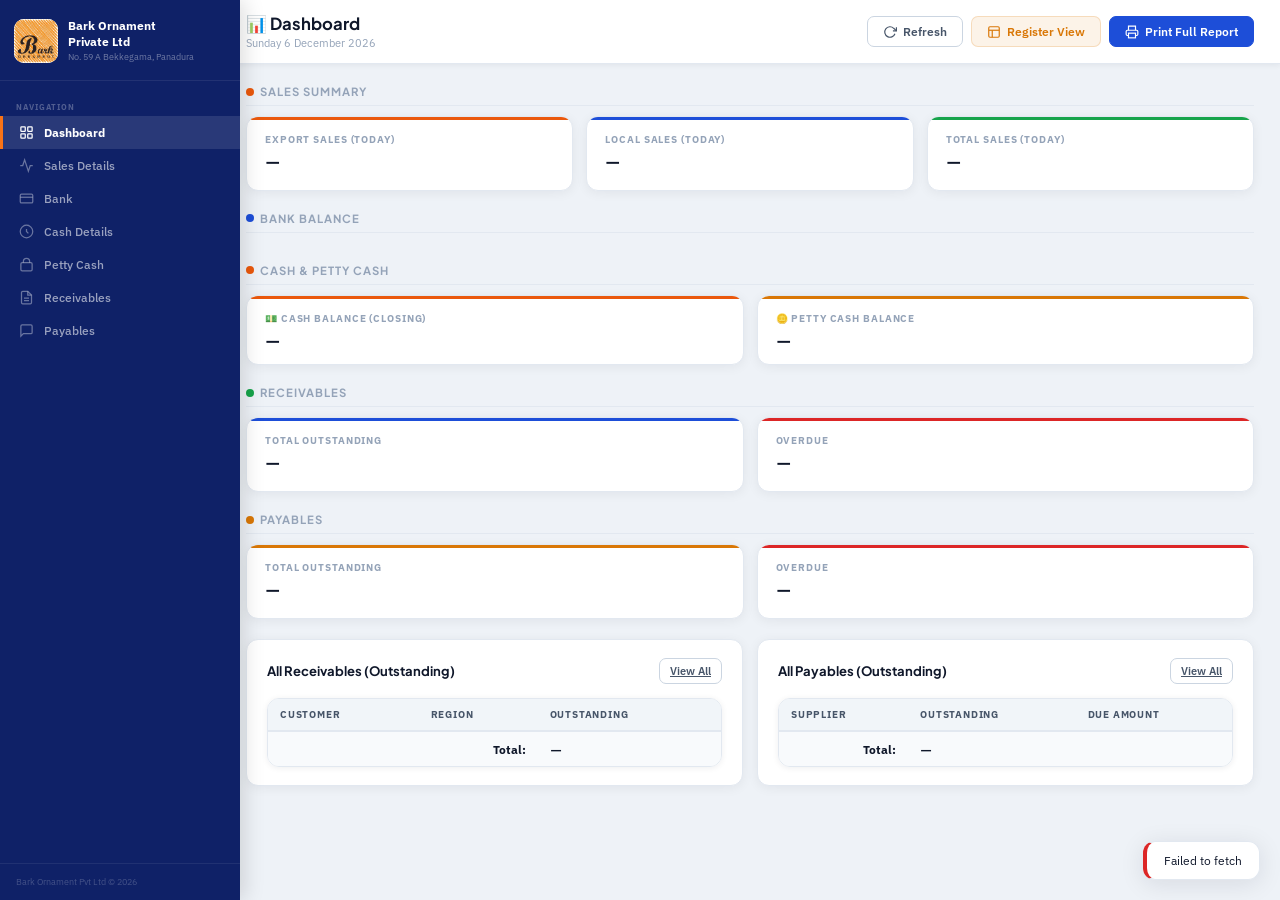
==== commit f0ab1e0b: "index.html" ====
--- a/index.html
+++ b/index.html
@@ -736,7 +736,7 @@
       <!-- CASH -->
       <div class="dash-section-title"><span class="o"></span> Cash &amp; Petty Cash</div>
       <div class="summary-grid" style="grid-template-columns:1fr 1fr">
-        <div class="summary-card orange"><div class="sc-label">💵 Cash Balance (Today Closing)</div><div class="sc-value small" id="sc-cash">—</div></div>
+        <div class="summary-card orange"><div class="sc-label">💵 Cash Balance (Closing)</div><div class="sc-value small" id="sc-cash">—</div></div>
         <div class="summary-card yellow"><div class="sc-label">🪙 Petty Cash Balance</div><div class="sc-value small" id="sc-petty">—</div></div>
       </div>
 
@@ -757,9 +757,9 @@
       <!-- QUICK TABLES -->
       <div class="two-col">
         <div class="card"><div class="card-header"><div class="card-title">All Receivables (Outstanding)</div><a href="receivables.html" class="btn btn-secondary btn-sm">View All</a></div>
-          <div class="table-wrap"><table class="data-table"><thead><tr><th>Customer</th><th>Region</th><th>Due Date</th><th>Outstanding</th></tr></thead>
+          <div class="table-wrap"><table class="data-table"><thead><tr><th>Customer</th><th>Region</th><th>Outstanding</th></tr></thead>
           <tbody id="recTable"></tbody>
-          <tfoot><tr><td colspan="3" style="text-align:right">Total:</td><td id="rec-total" class="fw700">—</td></tr></tfoot>
+          <tfoot><tr><td colspan="2" style="text-align:right">Total:</td><td id="rec-total" class="fw700">—</td></tr></tfoot>
           </table></div>
         </div>
         <div class="card"><div class="card-header"><div class="card-title">All Payables (Outstanding)</div><a href="payables.html" class="btn btn-secondary btn-sm">View All</a></div>
@@ -826,14 +826,14 @@
   <!-- CASH & PETTY -->
   <div class="print-two-col">
     <div class="print-section">
-      <h3>Cash Details (Today)</h3>
+      <h3>Cash Details</h3>
       <table class="print-table">
-        <thead><tr><th>Date</th><th class="text-right">Opening</th><th class="text-right">Cash In</th><th class="text-right">Cash Out</th><th class="text-right">Closing</th></tr></thead>
+        <thead><tr><th>Date</th><th class="text-right">Today Balance</th></tr></thead>
         <tbody id="pr-cash-body"></tbody>
       </table>
     </div>
     <div class="print-section">
-      <h3>Petty Cash (Recent)</h3>
+      <h3>Petty Cash</h3>
       <table class="print-table">
         <thead><tr><th>Date</th><th>Type</th><th>Description</th><th class="text-right">Amount</th><th class="text-right">Balance</th></tr></thead>
         <tbody id="pr-petty-body"></tbody>
@@ -846,10 +846,10 @@
   <div class="print-section">
     <h3>Receivables — Customer Wise</h3>
     <table class="print-table">
-      <thead><tr><th>Customer</th><th>Region</th><th>Invoice No</th><th>Due Date</th><th class="text-right">Total Amount</th><th class="text-right">Paid</th><th class="text-right">Outstanding</th><th>Status</th></tr></thead>
+      <thead><tr><th>Customer</th><th>Region</th><th class="text-right">Outstanding</th></tr></thead>
       <tbody id="pr-rec-body"></tbody>
       <tfoot>
-        <tr><td colspan="4" class="text-right">Totals:</td><td id="pr-rec-total-amt" class="c-blue text-right">—</td><td id="pr-rec-paid-amt" class="c-green text-right">—</td><td id="pr-rec-out-amt" class="c-red text-right">—</td><td></td></tr>
+        <tr><td colspan="2" class="text-right">Total Outstanding:</td><td id="pr-rec-out-amt" class="c-red text-right">—</td></tr>
       </tfoot>
     </table>
   </div>
@@ -868,7 +868,7 @@
 
   <!-- Footer -->
   <div class="pr-footer">
-    <span>Bark Ornament Private Ltd — Confidential</span>
+    <span>Bark Ornament Private Ltd</span>
     <span id="pr-footer-generated"></span>
     <span>Daily Finance Summary</span>
   </div>
@@ -903,9 +903,6 @@
           <div class="reg-card orange"><div class="rc-label">Export Sales (Today)</div><div class="rc-val" id="reg-exp">—</div></div>
           <div class="reg-card"><div class="rc-label">Local Sales (Today)</div><div class="rc-val" id="reg-loc">—</div></div>
           <div class="reg-card green"><div class="rc-label">Total Sales (Today)</div><div class="rc-val" id="reg-total">—</div></div>
-          <div class="reg-card orange"><div class="rc-label">Export Sales (Month)</div><div class="rc-val" id="reg-exp-m">—</div></div>
-          <div class="reg-card"><div class="rc-label">Local Sales (Month)</div><div class="rc-val" id="reg-loc-m">—</div></div>
-          <div class="reg-card green"><div class="rc-label">Total Sales (Month)</div><div class="rc-val" id="reg-total-m">—</div></div>
         </div>
       </div>
 
@@ -919,7 +916,7 @@
       <div class="reg-section">
         <div class="reg-section-title">💵 Cash &amp; Petty Cash</div>
         <div class="reg-cards cols2">
-          <div class="reg-card orange"><div class="rc-label">Cash Balance (Today Closing)</div><div class="rc-val" id="reg-cash">—</div></div>
+          <div class="reg-card orange"><div class="rc-label">Cash Balance (Closing)</div><div class="rc-val" id="reg-cash">—</div></div>
           <div class="reg-card yellow"><div class="rc-label">Petty Cash Balance</div><div class="rc-val" id="reg-petty">—</div></div>
         </div>
       </div>
@@ -954,7 +951,7 @@
 
     </div>
     <div class="reg-footer">
-      <span>Bark Ornament Pvt Ltd — Confidential</span>
+      <span>Bark Ornament Pvt Ltd</span>
       <span id="reg-generated"></span>
       <button class="reg-print-btn" onclick="printReport()">🖨 Print Full Report</button>
     </div>
@@ -1037,8 +1034,8 @@
   // Rec table (all outstanding)
   const recRows = openRecs.sort((a,b)=>(a.CustomerName||'').localeCompare(b.CustomerName||''));
   document.getElementById('recTable').innerHTML = recRows.length
-    ? recRows.map(r=>`<tr><td><strong>${r.CustomerName||'—'}</strong></td><td>${regionBadge(r.Region)}</td><td class="${isOverdue(r.DueDate)?'text-danger':''}">${fmtDate(r.DueDate)}</td><td class="fw700 ${parseFloat(r.Outstanding)>0?'text-danger':'text-success'}">${fmtMoney(r.Outstanding,r.Currency)}</td></tr>`).join('')
-    : '<tr><td colspan="4" style="text-align:center;padding:16px;color:var(--success)">✓ No outstanding receivables</td></tr>';
+    ? recRows.map(r=>`<tr><td><strong>${r.CustomerName||'—'}</strong></td><td>${regionBadge(r.Region)}</td><td class="fw700 ${parseFloat(r.Outstanding)>0?'text-danger':'text-success'}">${fmtMoney(r.Outstanding,r.Currency)}</td></tr>`).join('')
+    : '<tr><td colspan="3" style="text-align:center;padding:16px;color:var(--success)">✓ No outstanding receivables</td></tr>';
   document.getElementById('rec-total').textContent = fmtLKR(sum(openRecs,'Outstanding'));
 
   // Pay table
@@ -1115,8 +1112,8 @@
 
   // Cash
   document.getElementById('pr-cash-body').innerHTML = d.todayCash.length
-    ? d.todayCash.map(c=>`<tr><td>${fmtDate(c.Date)}</td><td class="text-right">${fmtLKR(c.OpeningBalance||0)}</td><td class="c-green text-right">${fmtLKR(c.CashIn||0)}</td><td class="c-red text-right">${fmtLKR(c.CashOut||0)}</td><td class="c-blue text-right">${fmtLKR(c.ClosingBalance||0)}</td></tr>`).join('')
-    : '<tr><td colspan="5" style="text-align:center;color:#999">No cash entry today</td></tr>';
+    ? d.todayCash.map(c=>`<tr><td>${fmtDate(c.Date)}</td><td class="c-blue text-right">${fmtLKR(c.ClosingBalance||0)}</td></tr>`).join('')
+    : '<tr><td colspan="2" style="text-align:center;color:#999">No cash entry today</td></tr>';
 
   // Petty
   document.getElementById('pr-petty-body').innerHTML = d.sortedPettyDesc.length
@@ -1126,10 +1123,8 @@
 
   // Receivables
   document.getElementById('pr-rec-body').innerHTML = d.allRecs.length
-    ? d.allRecs.map(r=>`<tr><td><strong>${r.CustomerName||'—'}</strong></td><td>${r.Region||'—'}</td><td>${r.InvoiceNo||'—'}</td><td class="${isOverdue(r.DueDate)&&r.Status!=='Paid'?'c-red':''}">${fmtDate(r.DueDate)}</td><td class="text-right">${fmtMoney(r.TotalAmount,r.Currency)}</td><td class="c-green text-right">${fmtMoney(r.PaidAmount,r.Currency)}</td><td class="${parseFloat(r.Outstanding)>0?'c-red':'c-green'} text-right">${fmtMoney(r.Outstanding,r.Currency)}</td><td>${r.Status||'—'}</td></tr>`).join('')
-    : '<tr><td colspan="8" style="text-align:center;color:#999">No receivables</td></tr>';
-  document.getElementById('pr-rec-total-amt').textContent = fmtLKR(sum(d.allRecs,'TotalAmount'));
-  document.getElementById('pr-rec-paid-amt').textContent  = fmtLKR(sum(d.allRecs,'PaidAmount'));
+    ? d.allRecs.map(r=>`<tr><td><strong>${r.CustomerName||'—'}</strong></td><td>${r.Region||'—'}</td><td class="${parseFloat(r.Outstanding)>0?'c-red':'c-green'} text-right">${fmtMoney(r.Outstanding,r.Currency)}</td></tr>`).join('')
+    : '<tr><td colspan="3" style="text-align:center;color:#999">No receivables</td></tr>';
   document.getElementById('pr-rec-out-amt').textContent   = fmtLKR(sum(d.allRecs,'Outstanding'));
 
   // Payables
@@ -1152,9 +1147,6 @@
   document.getElementById('reg-exp').textContent     = fmtLKR(d.expToday);
   document.getElementById('reg-loc').textContent     = fmtLKR(d.locToday);
   document.getElementById('reg-total').textContent   = fmtLKR(d.expToday+d.locToday);
-  document.getElementById('reg-exp-m').textContent   = fmtLKR(d.expMonth);
-  document.getElementById('reg-loc-m').textContent   = fmtLKR(d.locMonth);
-  document.getElementById('reg-total-m').textContent = fmtLKR(d.expMonth+d.locMonth);
 
   // Bank
   let bHTML = '';
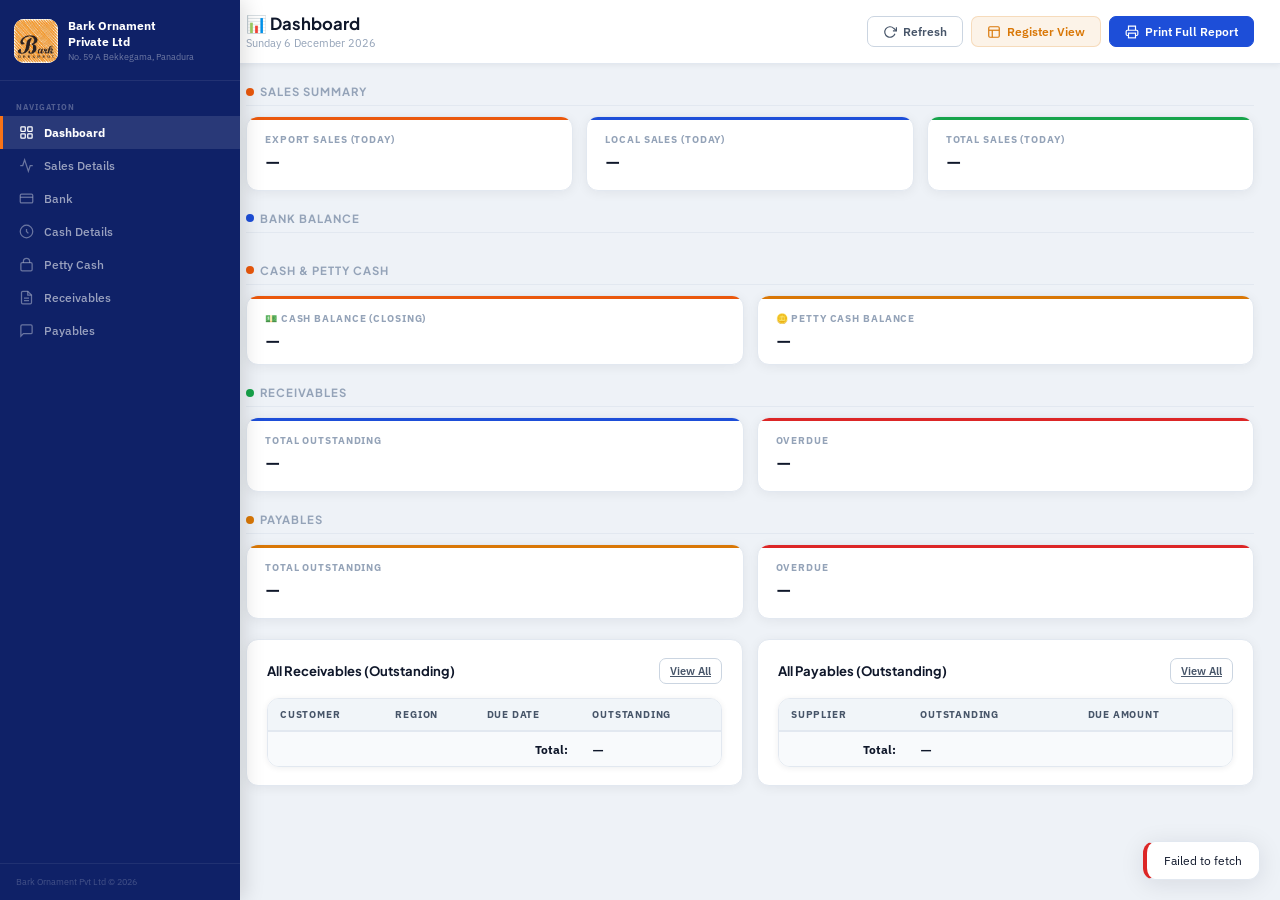
==== commit 0c9ec57b: "index.html" ====
--- a/index.html
+++ b/index.html
@@ -757,9 +757,9 @@
       <!-- QUICK TABLES -->
       <div class="two-col">
         <div class="card"><div class="card-header"><div class="card-title">All Receivables (Outstanding)</div><a href="receivables.html" class="btn btn-secondary btn-sm">View All</a></div>
-          <div class="table-wrap"><table class="data-table"><thead><tr><th>Customer</th><th>Region</th><th>Outstanding</th></tr></thead>
+          <div class="table-wrap"><table class="data-table"><thead><tr><th>Customer</th><th>Region</th><th>Due Date</th><th>Outstanding</th></tr></thead>
           <tbody id="recTable"></tbody>
-          <tfoot><tr><td colspan="2" style="text-align:right">Total:</td><td id="rec-total" class="fw700">—</td></tr></tfoot>
+          <tfoot><tr><td colspan="3" style="text-align:right">Total:</td><td id="rec-total" class="fw700">—</td></tr></tfoot>
           </table></div>
         </div>
         <div class="card"><div class="card-header"><div class="card-title">All Payables (Outstanding)</div><a href="payables.html" class="btn btn-secondary btn-sm">View All</a></div>
@@ -802,9 +802,6 @@
       <div class="print-summary-card orange"><div class="ps-label">Export Sales (Today)</div><div class="ps-val c-orange" id="pr-sc-exp">—</div></div>
       <div class="print-summary-card"><div class="ps-label">Local Sales (Today)</div><div class="ps-val c-blue" id="pr-sc-loc">—</div></div>
       <div class="print-summary-card green"><div class="ps-label">Total Sales (Today)</div><div class="ps-val c-green" id="pr-sc-total">—</div></div>
-      <div class="print-summary-card orange"><div class="ps-label">Export Sales (Month)</div><div class="ps-val c-orange" id="pr-sc-exp-m">—</div></div>
-      <div class="print-summary-card"><div class="ps-label">Local Sales (Month)</div><div class="ps-val c-blue" id="pr-sc-loc-m">—</div></div>
-      <div class="print-summary-card green"><div class="ps-label">Total Sales (Month)</div><div class="ps-val c-green" id="pr-sc-total-m">—</div></div>
     </div>
     <table class="print-table">
       <thead><tr><th>Date</th><th class="text-right">Export Sales (LKR)</th><th class="text-right">Local Sales (LKR)</th><th class="text-right">Total (LKR)</th></tr></thead>
@@ -835,9 +832,9 @@
     <div class="print-section">
       <h3>Petty Cash</h3>
       <table class="print-table">
-        <thead><tr><th>Date</th><th>Type</th><th>Description</th><th class="text-right">Amount</th><th class="text-right">Balance</th></tr></thead>
+        <thead><tr><th>Date</th><th class="text-right">Balance</th></tr></thead>
         <tbody id="pr-petty-body"></tbody>
-        <tfoot><tr><td colspan="4" class="text-right">Current Balance:</td><td id="pr-petty-bal" class="c-blue text-right">—</td></tr></tfoot>
+        <tfoot><tr><td class="text-right">Current Balance:</td><td id="pr-petty-bal" class="c-blue text-right">—</td></tr></tfoot>
       </table>
     </div>
   </div>
@@ -846,10 +843,10 @@
   <div class="print-section">
     <h3>Receivables — Customer Wise</h3>
     <table class="print-table">
-      <thead><tr><th>Customer</th><th>Region</th><th class="text-right">Outstanding</th></tr></thead>
+      <thead><tr><th>Customer</th><th>Region</th><th>Due Date</th><th class="text-right">Outstanding</th></tr></thead>
       <tbody id="pr-rec-body"></tbody>
       <tfoot>
-        <tr><td colspan="2" class="text-right">Total Outstanding:</td><td id="pr-rec-out-amt" class="c-red text-right">—</td></tr>
+        <tr><td colspan="3" class="text-right">Total Outstanding:</td><td id="pr-rec-out-amt" class="c-red text-right">—</td></tr>
       </tfoot>
     </table>
   </div>
@@ -1034,8 +1031,8 @@
   // Rec table (all outstanding)
   const recRows = openRecs.sort((a,b)=>(a.CustomerName||'').localeCompare(b.CustomerName||''));
   document.getElementById('recTable').innerHTML = recRows.length
-    ? recRows.map(r=>`<tr><td><strong>${r.CustomerName||'—'}</strong></td><td>${regionBadge(r.Region)}</td><td class="fw700 ${parseFloat(r.Outstanding)>0?'text-danger':'text-success'}">${fmtMoney(r.Outstanding,r.Currency)}</td></tr>`).join('')
-    : '<tr><td colspan="3" style="text-align:center;padding:16px;color:var(--success)">✓ No outstanding receivables</td></tr>';
+    ? recRows.map(r=>`<tr><td><strong>${r.CustomerName||'—'}</strong></td><td>${regionBadge(r.Region)}</td><td class="${isOverdue(r.DueDate)?'text-danger':''}">${fmtDate(r.DueDate)}</td><td class="fw700 ${parseFloat(r.Outstanding)>0?'text-danger':'text-success'}">${fmtMoney(r.Outstanding,r.Currency)}</td></tr>`).join('')
+    : '<tr><td colspan="4" style="text-align:center;padding:16px;color:var(--success)">✓ No outstanding receivables</td></tr>';
   document.getElementById('rec-total').textContent = fmtLKR(sum(openRecs,'Outstanding'));
 
   // Pay table
@@ -1084,9 +1081,6 @@
   document.getElementById('pr-sc-exp').textContent   = fmtLKR(d.expToday);
   document.getElementById('pr-sc-loc').textContent   = fmtLKR(d.locToday);
   document.getElementById('pr-sc-total').textContent = fmtLKR(d.expToday+d.locToday);
-  document.getElementById('pr-sc-exp-m').textContent   = fmtLKR(d.expMonth);
-  document.getElementById('pr-sc-loc-m').textContent   = fmtLKR(d.locMonth);
-  document.getElementById('pr-sc-total-m').textContent = fmtLKR(d.expMonth+d.locMonth);
 
   // Sales table
   document.getElementById('pr-sales-body').innerHTML = d.sortedSales.length
@@ -1117,14 +1111,14 @@
 
   // Petty
   document.getElementById('pr-petty-body').innerHTML = d.sortedPettyDesc.length
-    ? d.sortedPettyDesc.map(p=>`<tr><td>${fmtDate(p.Date)}</td><td>${p.EntryType}</td><td>${p.Description||'—'}</td><td class="${p.EntryType==='Receipt'?'c-green':'c-red'} text-right">${fmtLKR(p.Amount||0)}</td><td class="c-blue text-right">${fmtLKR(p.Balance||0)}</td></tr>`).join('')
-    : '<tr><td colspan="5" style="text-align:center;color:#999">No petty cash entries</td></tr>';
+    ? d.sortedPettyDesc.map(p=>`<tr><td>${fmtDate(p.Date)}</td><td class="c-blue text-right">${fmtLKR(p.Balance||0)}</td></tr>`).join('')
+    : '<tr><td colspan="2" style="text-align:center;color:#999">No petty cash entries</td></tr>';
   document.getElementById('pr-petty-bal').textContent = d.sortedPetty.length ? fmtLKR(d.sortedPetty[d.sortedPetty.length-1].Balance||0) : '—';
 
   // Receivables
   document.getElementById('pr-rec-body').innerHTML = d.allRecs.length
-    ? d.allRecs.map(r=>`<tr><td><strong>${r.CustomerName||'—'}</strong></td><td>${r.Region||'—'}</td><td class="${parseFloat(r.Outstanding)>0?'c-red':'c-green'} text-right">${fmtMoney(r.Outstanding,r.Currency)}</td></tr>`).join('')
-    : '<tr><td colspan="3" style="text-align:center;color:#999">No receivables</td></tr>';
+    ? d.allRecs.map(r=>`<tr><td><strong>${r.CustomerName||'—'}</strong></td><td>${r.Region||'—'}</td><td class="${isOverdue(r.DueDate)&&r.Status!=='Paid'?'c-red':''}">${fmtDate(r.DueDate)}</td><td class="${parseFloat(r.Outstanding)>0?'c-red':'c-green'} text-right">${fmtMoney(r.Outstanding,r.Currency)}</td></tr>`).join('')
+    : '<tr><td colspan="4" style="text-align:center;color:#999">No receivables</td></tr>';
   document.getElementById('pr-rec-out-amt').textContent   = fmtLKR(sum(d.allRecs,'Outstanding'));
 
   // Payables
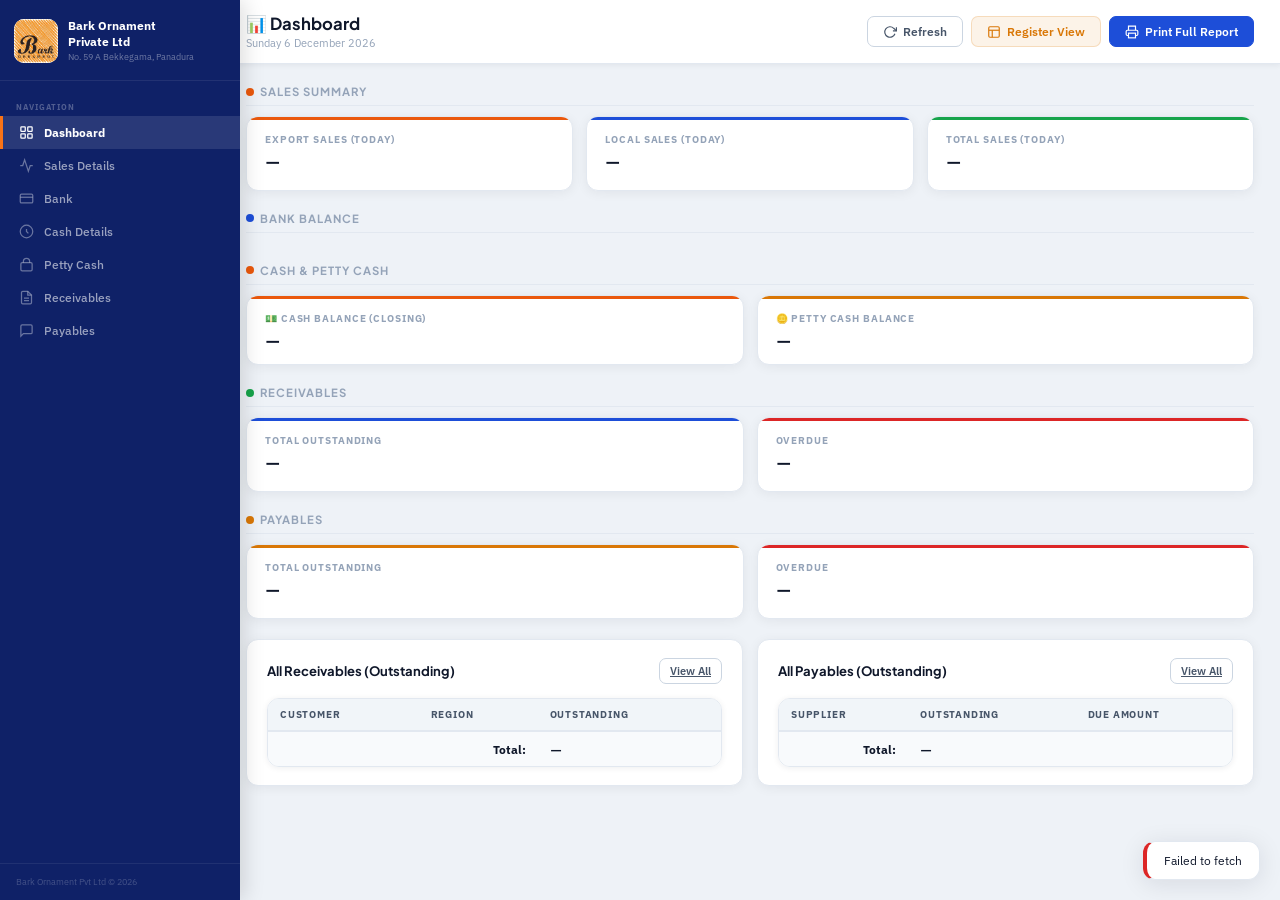
==== commit 94fcf3a6: "index.html" ====
--- a/index.html
+++ b/index.html
@@ -757,9 +757,9 @@
       <!-- QUICK TABLES -->
       <div class="two-col">
         <div class="card"><div class="card-header"><div class="card-title">All Receivables (Outstanding)</div><a href="receivables.html" class="btn btn-secondary btn-sm">View All</a></div>
-          <div class="table-wrap"><table class="data-table"><thead><tr><th>Customer</th><th>Region</th><th>Due Date</th><th>Outstanding</th></tr></thead>
+          <div class="table-wrap"><table class="data-table"><thead><tr><th>Customer</th><th>Region</th><th>Outstanding</th></tr></thead>
           <tbody id="recTable"></tbody>
-          <tfoot><tr><td colspan="3" style="text-align:right">Total:</td><td id="rec-total" class="fw700">—</td></tr></tfoot>
+          <tfoot><tr><td colspan="2" style="text-align:right">Total:</td><td id="rec-total" class="fw700">—</td></tr></tfoot>
           </table></div>
         </div>
         <div class="card"><div class="card-header"><div class="card-title">All Payables (Outstanding)</div><a href="payables.html" class="btn btn-secondary btn-sm">View All</a></div>
@@ -843,10 +843,10 @@
   <div class="print-section">
     <h3>Receivables — Customer Wise</h3>
     <table class="print-table">
-      <thead><tr><th>Customer</th><th>Region</th><th>Due Date</th><th class="text-right">Outstanding</th></tr></thead>
+      <thead><tr><th>Customer</th><th>Region</th><th class="text-right">Outstanding</th></tr></thead>
       <tbody id="pr-rec-body"></tbody>
       <tfoot>
-        <tr><td colspan="3" class="text-right">Total Outstanding:</td><td id="pr-rec-out-amt" class="c-red text-right">—</td></tr>
+        <tr><td colspan="2" class="text-right">Total Outstanding:</td><td id="pr-rec-out-amt" class="c-red text-right">—</td></tr>
       </tfoot>
     </table>
   </div>
@@ -1031,8 +1031,8 @@
   // Rec table (all outstanding)
   const recRows = openRecs.sort((a,b)=>(a.CustomerName||'').localeCompare(b.CustomerName||''));
   document.getElementById('recTable').innerHTML = recRows.length
-    ? recRows.map(r=>`<tr><td><strong>${r.CustomerName||'—'}</strong></td><td>${regionBadge(r.Region)}</td><td class="${isOverdue(r.DueDate)?'text-danger':''}">${fmtDate(r.DueDate)}</td><td class="fw700 ${parseFloat(r.Outstanding)>0?'text-danger':'text-success'}">${fmtMoney(r.Outstanding,r.Currency)}</td></tr>`).join('')
-    : '<tr><td colspan="4" style="text-align:center;padding:16px;color:var(--success)">✓ No outstanding receivables</td></tr>';
+    ? recRows.map(r=>`<tr><td><strong>${r.CustomerName||'—'}</strong></td><td>${regionBadge(r.Region)}</td><td class="fw700 ${parseFloat(r.Outstanding)>0?'text-danger':'text-success'}">${fmtMoney(r.Outstanding,r.Currency)}</td></tr>`).join('')
+    : '<tr><td colspan="3" style="text-align:center;padding:16px;color:var(--success)">✓ No outstanding receivables</td></tr>';
   document.getElementById('rec-total').textContent = fmtLKR(sum(openRecs,'Outstanding'));
 
   // Pay table
@@ -1117,8 +1117,8 @@
 
   // Receivables
   document.getElementById('pr-rec-body').innerHTML = d.allRecs.length
-    ? d.allRecs.map(r=>`<tr><td><strong>${r.CustomerName||'—'}</strong></td><td>${r.Region||'—'}</td><td class="${isOverdue(r.DueDate)&&r.Status!=='Paid'?'c-red':''}">${fmtDate(r.DueDate)}</td><td class="${parseFloat(r.Outstanding)>0?'c-red':'c-green'} text-right">${fmtMoney(r.Outstanding,r.Currency)}</td></tr>`).join('')
-    : '<tr><td colspan="4" style="text-align:center;color:#999">No receivables</td></tr>';
+    ? d.allRecs.map(r=>`<tr><td><strong>${r.CustomerName||'—'}</strong></td><td>${r.Region||'—'}</td><td class="${parseFloat(r.Outstanding)>0?'c-red':'c-green'} text-right">${fmtMoney(r.Outstanding,r.Currency)}</td></tr>`).join('')
+    : '<tr><td colspan="3" style="text-align:center;color:#999">No receivables</td></tr>';
   document.getElementById('pr-rec-out-amt').textContent   = fmtLKR(sum(d.allRecs,'Outstanding'));
 
   // Payables
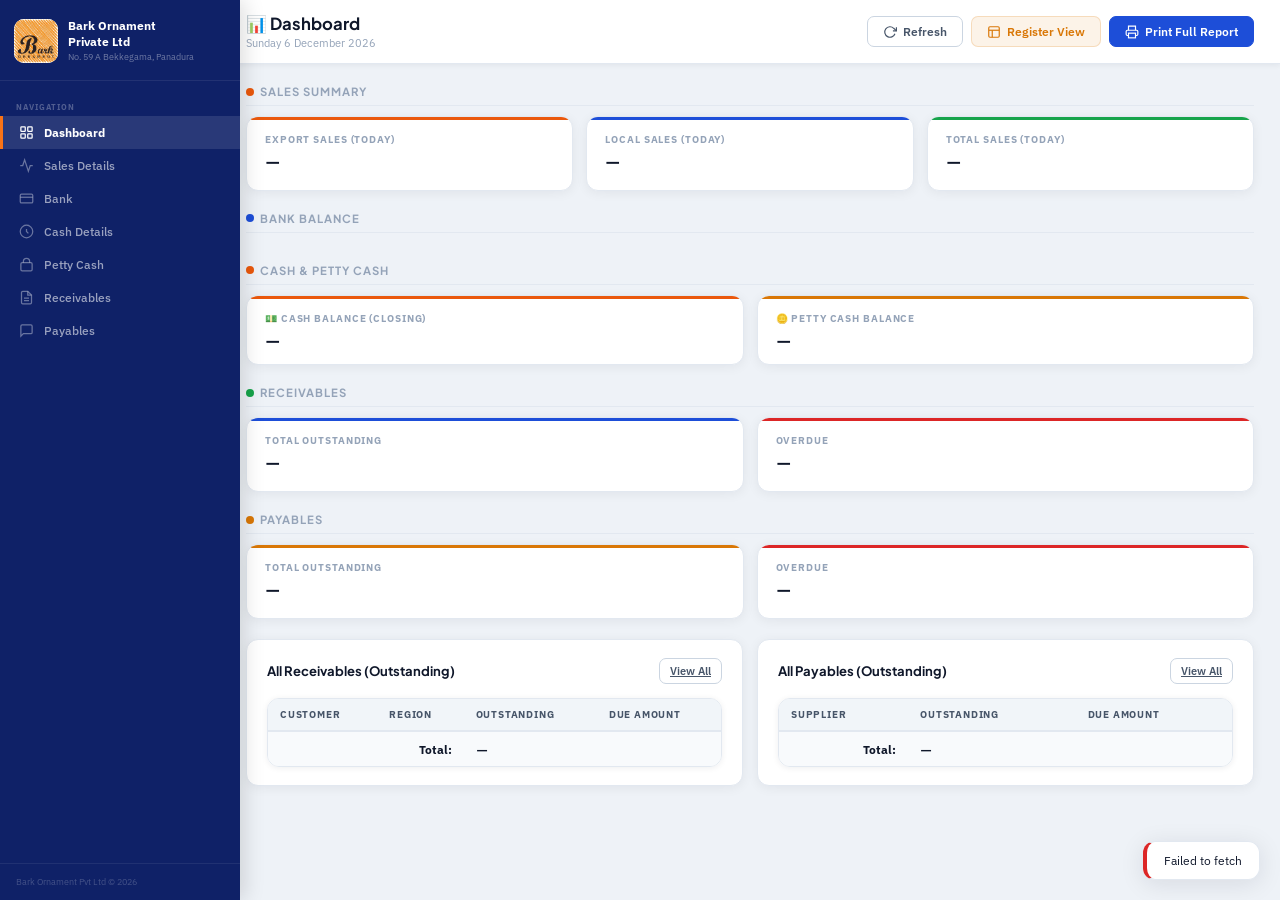
==== commit e0235d0f: "index.html" ====
--- a/index.html
+++ b/index.html
@@ -2,6 +2,9 @@
 <html lang="en">
 <head>
 <meta charset="UTF-8"><meta name="viewport" content="width=device-width,initial-scale=1">
+<meta http-equiv="Cache-Control" content="no-cache, no-store, must-revalidate">
+<meta http-equiv="Pragma" content="no-cache">
+<meta http-equiv="Expires" content="0">
 <title>Dashboard | Bark Ornament Pvt Ltd</title>
 
 <style>
@@ -757,9 +760,9 @@
       <!-- QUICK TABLES -->
       <div class="two-col">
         <div class="card"><div class="card-header"><div class="card-title">All Receivables (Outstanding)</div><a href="receivables.html" class="btn btn-secondary btn-sm">View All</a></div>
-          <div class="table-wrap"><table class="data-table"><thead><tr><th>Customer</th><th>Region</th><th>Outstanding</th></tr></thead>
+          <div class="table-wrap"><table class="data-table"><thead><tr><th>Customer</th><th>Region</th><th>Outstanding</th><th>Due Amount</th></tr></thead>
           <tbody id="recTable"></tbody>
-          <tfoot><tr><td colspan="2" style="text-align:right">Total:</td><td id="rec-total" class="fw700">—</td></tr></tfoot>
+          <tfoot><tr><td colspan="2" style="text-align:right">Total:</td><td id="rec-total" class="fw700">—</td><td></td></tr></tfoot>
           </table></div>
         </div>
         <div class="card"><div class="card-header"><div class="card-title">All Payables (Outstanding)</div><a href="payables.html" class="btn btn-secondary btn-sm">View All</a></div>
@@ -843,10 +846,10 @@
   <div class="print-section">
     <h3>Receivables — Customer Wise</h3>
     <table class="print-table">
-      <thead><tr><th>Customer</th><th>Region</th><th class="text-right">Outstanding</th></tr></thead>
+      <thead><tr><th>Customer</th><th>Region</th><th class="text-right">Outstanding</th><th class="text-right">Due Amount</th></tr></thead>
       <tbody id="pr-rec-body"></tbody>
       <tfoot>
-        <tr><td colspan="2" class="text-right">Total Outstanding:</td><td id="pr-rec-out-amt" class="c-red text-right">—</td></tr>
+        <tr><td colspan="2" class="text-right">Total Outstanding:</td><td id="pr-rec-out-amt" class="c-red text-right">—</td><td id="pr-rec-due-amt" class="c-orange text-right">—</td></tr>
       </tfoot>
     </table>
   </div>
@@ -1031,8 +1034,8 @@
   // Rec table (all outstanding)
   const recRows = openRecs.sort((a,b)=>(a.CustomerName||'').localeCompare(b.CustomerName||''));
   document.getElementById('recTable').innerHTML = recRows.length
-    ? recRows.map(r=>`<tr><td><strong>${r.CustomerName||'—'}</strong></td><td>${regionBadge(r.Region)}</td><td class="fw700 ${parseFloat(r.Outstanding)>0?'text-danger':'text-success'}">${fmtMoney(r.Outstanding,r.Currency)}</td></tr>`).join('')
-    : '<tr><td colspan="3" style="text-align:center;padding:16px;color:var(--success)">✓ No outstanding receivables</td></tr>';
+    ? recRows.map(r=>`<tr><td><strong>${r.CustomerName||'—'}</strong></td><td>${regionBadge(r.Region)}</td><td class="fw700 ${parseFloat(r.Outstanding)>0?'text-danger':'text-success'}">${fmtMoney(r.Outstanding,r.Currency)}</td><td class="fw700 text-warning">${fmtMoney(r.DueAmount||r.Outstanding,r.Currency)}</td></tr>`).join('')
+    : '<tr><td colspan="4" style="text-align:center;padding:16px;color:var(--success)">✓ No outstanding receivables</td></tr>';
   document.getElementById('rec-total').textContent = fmtLKR(sum(openRecs,'Outstanding'));
 
   // Pay table
@@ -1117,9 +1120,10 @@
 
   // Receivables
   document.getElementById('pr-rec-body').innerHTML = d.allRecs.length
-    ? d.allRecs.map(r=>`<tr><td><strong>${r.CustomerName||'—'}</strong></td><td>${r.Region||'—'}</td><td class="${parseFloat(r.Outstanding)>0?'c-red':'c-green'} text-right">${fmtMoney(r.Outstanding,r.Currency)}</td></tr>`).join('')
-    : '<tr><td colspan="3" style="text-align:center;color:#999">No receivables</td></tr>';
-  document.getElementById('pr-rec-out-amt').textContent   = fmtLKR(sum(d.allRecs,'Outstanding'));
+    ? d.allRecs.map(r=>`<tr><td><strong>${r.CustomerName||'—'}</strong></td><td>${r.Region||'—'}</td><td class="${parseFloat(r.Outstanding)>0?'c-red':'c-green'} text-right">${fmtMoney(r.Outstanding,r.Currency)}</td><td class="c-orange text-right">${fmtMoney(r.DueAmount||r.Outstanding,r.Currency)}</td></tr>`).join('')
+    : '<tr><td colspan="4" style="text-align:center;color:#999">No receivables</td></tr>';
+  document.getElementById('pr-rec-out-amt').textContent = fmtLKR(sum(d.allRecs,'Outstanding'));
+  document.getElementById('pr-rec-due-amt').textContent = fmtLKR(sum(d.allRecs,'DueAmount'));
 
   // Payables
   document.getElementById('pr-pay-body').innerHTML = d.allPays.length
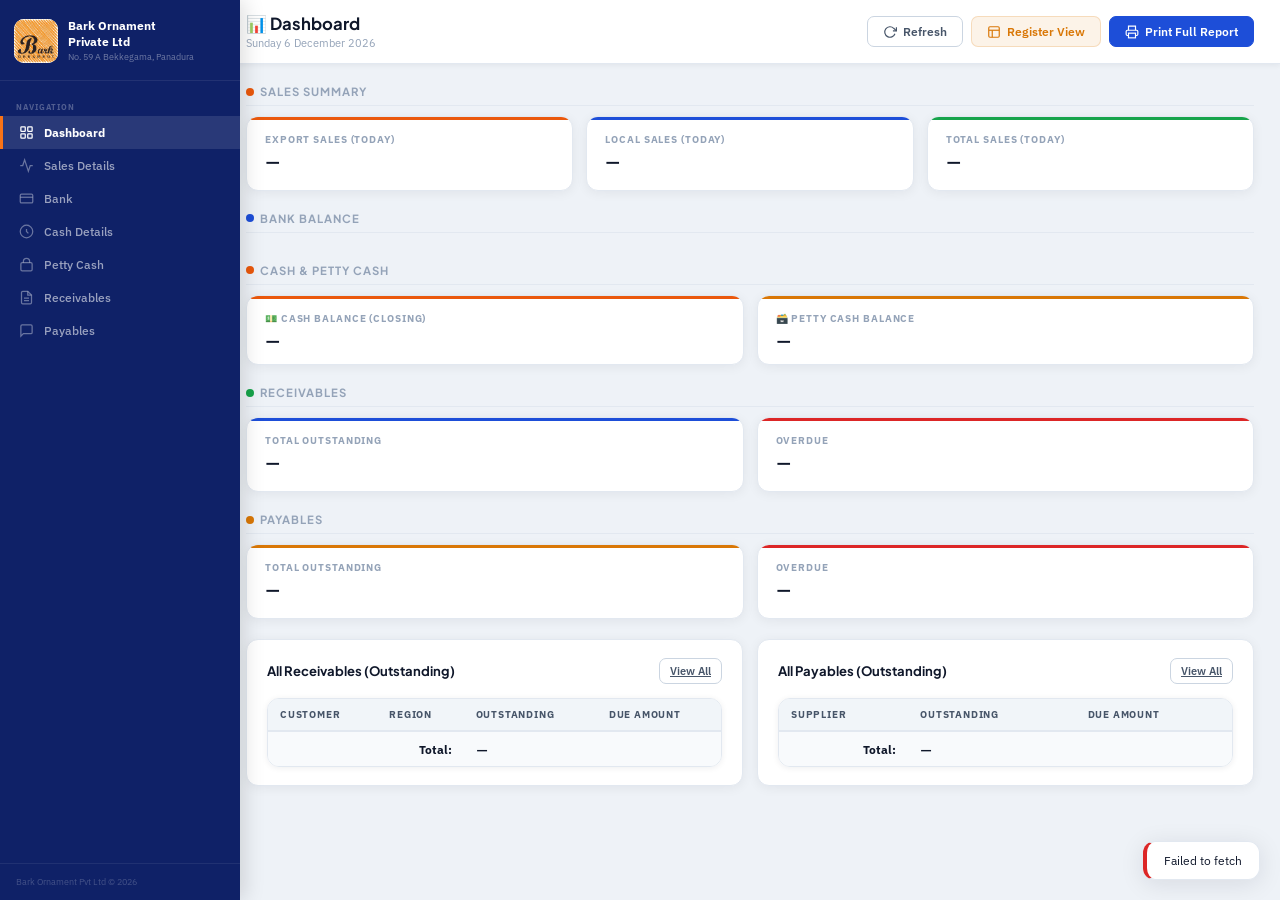
==== commit d44a15ac: "index.html" ====
--- a/index.html
+++ b/index.html
@@ -740,7 +740,7 @@
       <div class="dash-section-title"><span class="o"></span> Cash &amp; Petty Cash</div>
       <div class="summary-grid" style="grid-template-columns:1fr 1fr">
         <div class="summary-card orange"><div class="sc-label">💵 Cash Balance (Closing)</div><div class="sc-value small" id="sc-cash">—</div></div>
-        <div class="summary-card yellow"><div class="sc-label">🪙 Petty Cash Balance</div><div class="sc-value small" id="sc-petty">—</div></div>
+        <div class="summary-card yellow"><div class="sc-label">🗃️ Petty Cash Balance</div><div class="sc-value small" id="sc-petty">—</div></div>
       </div>
 
       <!-- RECEIVABLE -->
@@ -828,7 +828,7 @@
     <div class="print-section">
       <h3>Cash Details</h3>
       <table class="print-table">
-        <thead><tr><th>Date</th><th class="text-right">Today Balance</th></tr></thead>
+        <thead><tr><th>Date</th><th class="text-right">Balance</th></tr></thead>
         <tbody id="pr-cash-body"></tbody>
       </table>
     </div>
